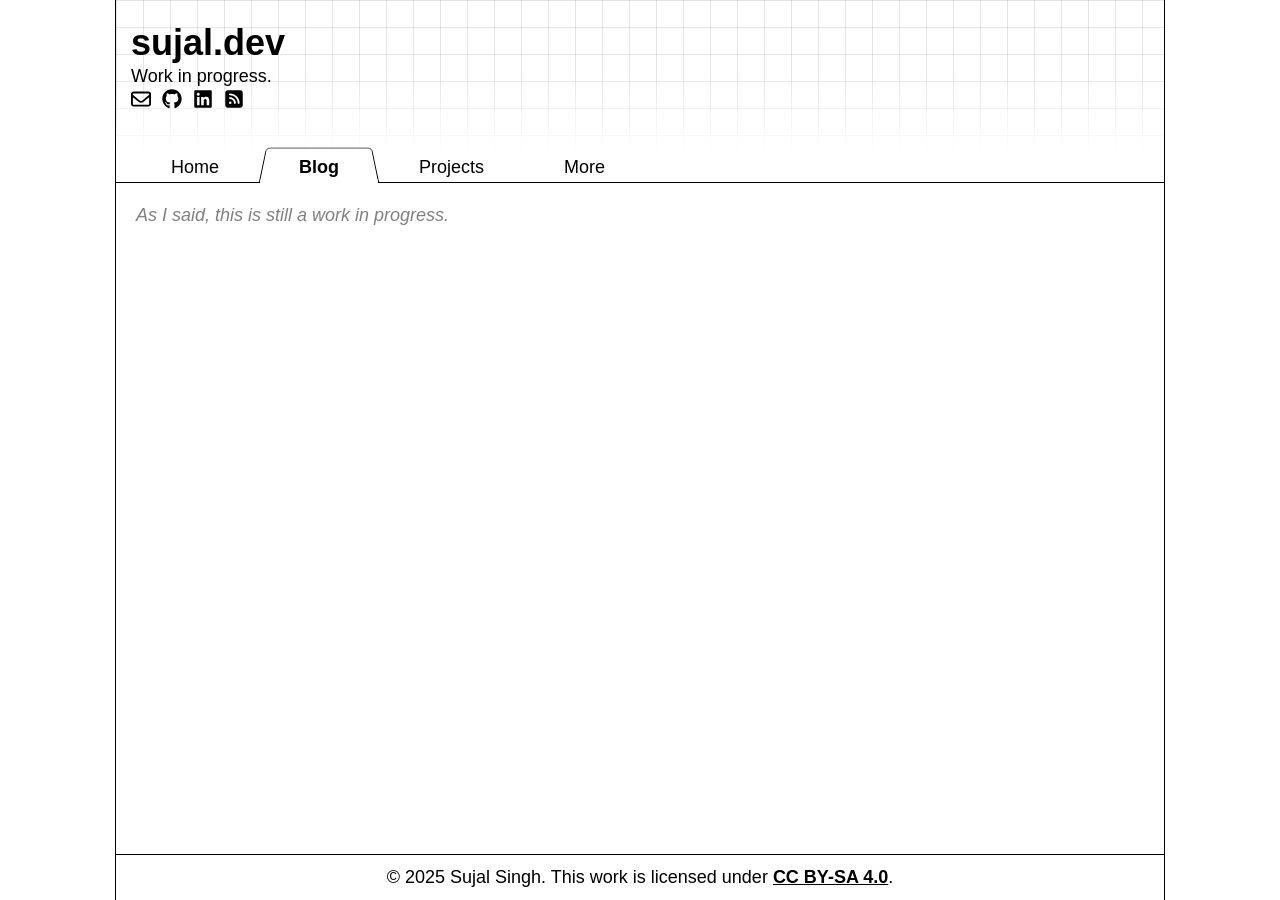
==== docs/blog/index.html @ 80624cf8 "test preload warnings fix" ====
<!doctype html>
<html lang="en">
<head>
    <meta charset="UTF-8">
    <meta name="viewport" content="width=device-width, initial-scale=1">
    <title>| sujal.dev</title>


    <style>
@font-face {
    font-family: "Libertinus Math";
    src: url("/static/fonts/WOFF2/LibertinusMath-Regular-094295a2.woff2") format("woff2") url("/static/fonts/WOFF/LibertinusMath-Regular-e5c947fe.woff") format("woff") ;
}

@font-face {
    font-family: "Libertinus Mono";
    src: url("/static/fonts/WOFF2/LibertinusMono-Regular-basic-972b088c.woff2") format("woff2") url("/static/fonts/WOFF/LibertinusMono-Regular-basic-6f5d230e.woff") format("woff") ;
    unicode-range: U+0000-00FF;
}

@font-face {
    font-family: "Libertinus Mono";
    src: url("/static/fonts/WOFF2/LibertinusMono-Regular-extras-6eebf06f.woff2") format("woff2") url("/static/fonts/WOFF/LibertinusMono-Regular-extras-5fb4d1dd.woff") format("woff") ;
    unicode-range: U+2070, U+2010-201F, U+2076-2080, U+2075, U+2082-208E, U+2090-2091, U+2093-2094, U+0100-017F, U+2190-219B, U+2020-2027, U+2200-220D, U+220F-2214, U+2217-221F, U+2074, U+0237, U+22C5, U+0300-036F, U+2081, U+1D106-1D107, U+2071, U+2500, U+2503, U+250C, U+2510, U+2514, U+2518, U+251C, U+2524, U+252C, U+2534, U+253C, U+2550-256C, U+2580, U+2584, U+2588, U+258C, U+2590-2593, U+2605, U+2639-263B, U+2660, U+2663, U+2665-2666, U+2669-266F, U+A789, U+FB29, U+2153-215F, U+FFFD;
}

@font-face {
    font-family: "Libertinus Sans";
    src: url("/static/fonts/WOFF2/LibertinusSans-Bold-basic-a6bb3218.woff2") format("woff2") url("/static/fonts/WOFF/LibertinusSans-Bold-basic-ce98fa9d.woff") format("woff") ;
    font-weight: bold;
    unicode-range: U+0000-00FF;
}

@font-face {
    font-family: "Libertinus Sans";
    src: url("/static/fonts/WOFF2/LibertinusSans-Bold-extras-67cdca6e.woff2") format("woff2") url("/static/fonts/WOFF/LibertinusSans-Bold-extras-138753fc.woff") format("woff") ;
    font-weight: bold;
    unicode-range: U+2000-201F, U+2076-208E, U+2090-2097, U+0100-0180, U+2178-217C, U+0186-0187, U+217F, U+0189, U+2181-2184, U+018F, U+2190-219B, U+01A0-01A1, U+2020, U+21A6, U+2021, U+21A8, U+01A9, U+01AB, U+2022, U+01AE-01B0, U+2023, U+21AE, U+2024, U+01B7-01B9, U+2025, U+21BC-21BD, U+01C0-021B, U+2037, U+2214, U+021E-021F, U+2039, U+2218-221A, U+203A, U+221C, U+0226-0233, U+203C-203D, U+2236, U+0237, U+203E, U+223C, U+0241, U+2241, U+0243, U+2245, U+2248, U+0249, U+2249, U+2042, U+0250-02E4, U+02EC-02EE, U+22EE-22EF, U+0300-034E, U+2074, U+0350-036F, U+0374-0375, U+037A-037E, U+237D, U+2380, U+0384-038A, U+038C, U+038E-03A1, U+03A3-03CE, U+03D0-03D5, U+23D3, U+03D8-03D9, U+03F0, U+2098, U+0400-045F, U+20AB, U+2460, U+20AC, U+2461-246E, U+20AF, U+246F-2477, U+20B1, U+2478-2487, U+0490-0491, U+24B6-24C0, U+20BF, U+24C1-24CE, U+04D0-04E7, U+24DF-24E2, U+04EC-04F5, U+24ED-24EE, U+04F8-04F9, U+24F1-24FF, U+25A0-25A1, U+05B0-05C3, U+25BC-25BD, U+05C6, U+25C0-25C1, U+25C6-25C7, U+25C9-25CB, U+25CE-25CF, U+05D0-05EA, U+25E6, U+05F0-05F4, U+2605, U+2100-2103, U+2619, U+261B, U+261E, U+2105-2106, U+2627, U+262F, U+2109, U+2639-2644, U+210C, U+2645-2648, U+210D, U+2649-264C, U+210E, U+264D-2650, U+210F, U+2651-2653, U+2111, U+2660, U+2663, U+2665-2666, U+2113, U+2669-266C, U+2115-2116, U+2119-211A, U+211C, U+2695, U+2698, U+211D, U+26A2-26A5, U+2120, U+26AD, U+2122, U+2124, U+2126-2127, U+212E, U+2135-2137, U+A720-A721, U+2138-2139, U+2767, U+2776-277F, U+A789, U+214F, U+2153-2157, U+27C2, U+2158-215F, U+27E6-27E9, U+2160-2161, U+FFFD, U+2162-2177, U+217D-217E, U+2180, U+2026-2027, U+202F-2030, U+21C0-21C1, U+2031-2032, U+21CB-21CC, U+2033, U+21CD-21D1, U+2034, U+21D2-21D6, U+2035, U+21D7-21D9, U+2036, U+203B, U+2200-220D, U+220F-2213, U+2215-2217, U+221B, U+221D-221F, U+2044, U+2223-222B, U+2047-204A, U+2C60-2C6A, U+204B, U+2C6B-2C6C, U+2C74-2C77, U+204F, U+2259, U+2260-2262, U+2264-2265, U+226A-226B, U+226E-2271, U+2282-2285, U+2295-2298, U+2E17-2E18, U+22A2-22A6, U+22C5, U+2070, U+2300, U+2302, U+2071, U+2303, U+2310, U+2075, U+2320-2321, U+2326-2327, U+2329-232B, U+1D106-1D107, U+2099-209B, U+25B2, U+209C, U+25B3, U+20A2-20A4, U+20A7-20A8, U+2423, U+25D0-25D7, U+24CF-24DE, U+24E3-24EC, U+24EF-24F0, U+FB29, U+1D00-1DBF, U+25B6-25B7, U+1E00-1F15, U+1F18-1F1D, U+1F20-1F45, U+1F48-1F4D, U+1F50-1F57, U+1F59, U+1F5B, U+1F5D, U+1F5F-1F7D, U+1F80-1FB4, U+1FB6-1FC4, U+1FC6-1FD3, U+1FD6-1FDB, U+1FDD-1FEF, U+1FF2-1FF4, U+1FF6-1FFE;
}

@font-face {
    font-family: "Libertinus Sans";
    src: url("/static/fonts/WOFF2/LibertinusSans-Italic-basic-bf7f63e8.woff2") format("woff2") url("/static/fonts/WOFF/LibertinusSans-Italic-basic-66e75a84.woff") format("woff") ;
    font-style: italic;
    unicode-range: U+0000-00FF;
}

@font-face {
    font-family: "Libertinus Sans";
    src: url("/static/fonts/WOFF2/LibertinusSans-Italic-extras-02da3133.woff2") format("woff2") url("/static/fonts/WOFF/LibertinusSans-Italic-extras-808f55f8.woff") format("woff") ;
    font-style: italic;
    unicode-range: U+2000-200B, U+200D, U+2010-201F, U+2076-208E, U+2090-2094, U+2098-2099, U+0100-023F, U+203E, U+0241, U+223C, U+0243, U+2241, U+2245, U+2248, U+0249, U+2249, U+2042, U+0250-02E4, U+02EC-02EE, U+22EE-22EF, U+0300-0331, U+2329-232A, U+2070, U+0338, U+2071, U+0342-0343, U+2074-2075, U+0351, U+0357-0364, U+0374-0375, U+037A-037E, U+237D, U+2380, U+0384-038A, U+038C, U+038E-03A1, U+03A3-03CE, U+03D0-03E1, U+03F0-03F6, U+03F8-03F9, U+03FB, U+03FD-0477, U+20AF, U+2470-2471, U+20B1, U+047C-047F, U+2477-2479, U+0483, U+247B-2482, U+048C-04C4, U+20BF, U+24BD, U+04C7-04CC, U+24C4-24C6, U+04D0-04F9, U+24F1-24FF, U+25A0-25A1, U+05B0-05C3, U+25BC-25BD, U+05C6, U+25C0-25C1, U+25C6-25C7, U+25C9-25CB, U+25CE-25CF, U+05D0-05EA, U+25E6, U+05F0-05F4, U+2605, U+2100-2103, U+2619, U+261B, U+261E, U+2105-2106, U+2627, U+262F, U+2109, U+2639-2644, U+210C, U+2645-2648, U+210D, U+2649-264C, U+210E, U+264D-2650, U+210F, U+2651-2653, U+2111, U+2660, U+2663, U+2665-2666, U+2113, U+2669-266C, U+2115-2116, U+2119-211A, U+211C, U+2695, U+2698, U+211D, U+26A2-26A5, U+2120, U+26AD, U+2122, U+2124, U+2126-2127, U+212E, U+2135-2137, U+A720-A721, U+2138-2139, U+2767, U+2776-277F, U+A789, U+214F, U+2153-2157, U+27C2, U+2158-215F, U+27E6-27E9, U+2160-2161, U+FFFD, U+2162-216E, U+2020, U+216F-2173, U+2021, U+2174-2178, U+2022, U+2179-217D, U+2023, U+217E-2181, U+2024, U+2182-2184, U+2025-2026, U+2190, U+2027, U+2191-219B, U+21A6, U+21A8, U+21AE, U+202F, U+21BC-21BD, U+2030, U+21C0-21C1, U+2031-2032, U+21CB-21CC, U+2033, U+21CD-21D1, U+2034, U+21D2-21D6, U+2035, U+21D7-21D9, U+2036-2037, U+2039-203D, U+2200-220D, U+220F-221F, U+2044, U+2223-222B, U+2047-2048, U+2236, U+2049-204A, U+2C60-2C6A, U+204B, U+2C6B-2C6C, U+2C74-2C77, U+204F, U+2259, U+2260-2262, U+2264-2265, U+226A-226B, U+226E-2271, U+2282-2285, U+2295, U+2E02, U+2296, U+2E03-2E05, U+2297, U+2E08-2E0A, U+2298, U+2E17-2E18, U+22A2-22A6, U+22C5, U+2300, U+2302-2303, U+2310, U+2320-2321, U+2326-2327, U+232B, U+1D106-1D107, U+23D3, U+20A2-20A4, U+20A7-20A8, U+2423, U+20AB-20AC, U+2460-246D, U+25D0, U+246E-246F, U+2472, U+25D1, U+2473-2476, U+25D2, U+247A, U+25D3-25D4, U+2483-2485, U+25D5, U+2486-2487, U+25D6-25D7, U+24B6-24BC, U+24BE-24C3, U+24C7-24F0, U+FB29, U+1D43-1D44, U+1D47-1D4A, U+1D4D, U+1D4F-1D50, U+1D52-1D53, U+1D56-1D58, U+1D5A-1D5B, U+1D9C, U+1DA0, U+25B2-25B3, U+1DBB, U+25B6-25B7, U+1E00-1F15, U+1F18-1F1D, U+1F20-1F45, U+1F48-1F4D, U+1F50-1F57, U+1F59, U+1F5B, U+1F5D, U+1F5F-1F7D, U+1F80-1FB4, U+1FB6-1FC4, U+1FC6-1FD3, U+1FD6-1FDB, U+1FDD-1FEF, U+1FF2-1FF4, U+1FF6-1FFE;
}

@font-face {
    font-family: "Libertinus Sans";
    src: url("/static/fonts/WOFF2/LibertinusSans-Regular-basic-af2c86d8.woff2") format("woff2") url("/static/fonts/WOFF/LibertinusSans-Regular-basic-b9ccd7fa.woff") format("woff") ;
    unicode-range: U+0000-00FF;
}

@font-face {
    font-family: "Libertinus Sans";
    src: url("/static/fonts/WOFF2/LibertinusSans-Regular-extras-160199da.woff2") format("woff2") url("/static/fonts/WOFF/LibertinusSans-Regular-extras-ee928544.woff") format("woff") ;
    unicode-range: U+2000-201F, U+2076-208E, U+2090-2097, U+0100-023F, U+203E, U+0241, U+223C, U+0243, U+2241, U+2245, U+2248, U+0249, U+2249, U+2042, U+0250-02E4, U+02EC-02EE, U+22EE-22EF, U+0300-034E, U+2074, U+0350-036F, U+0374-0375, U+037A-037E, U+237D, U+2380, U+0384-038A, U+038C, U+038E-03A1, U+03A3-03CE, U+03D0-03E1, U+03F0-03F6, U+03F8-03F9, U+03FB, U+03FD-045F, U+20AB, U+2460, U+20AC, U+2461-246E, U+20AF, U+246F-2477, U+20B1, U+2478-2487, U+0490-0491, U+04AE-04AF, U+24B6-24C0, U+20BF, U+24C1-24CE, U+04D0-04F9, U+24F1-24FF, U+25A0-25A1, U+05B0-05C3, U+25BC-25BD, U+05C6, U+25C0-25C1, U+25C6-25C7, U+25C9-25CB, U+25CE-25CF, U+05D0-05EA, U+25E6, U+05F0-05F4, U+2605, U+2100-2103, U+2619, U+261B, U+261E, U+2105-2106, U+2627, U+262F, U+2109, U+2639-2644, U+210C, U+2645-2648, U+210D, U+2649-264C, U+210E, U+264D-2650, U+210F, U+2651-2653, U+2111, U+2660, U+2663, U+2665-2666, U+2113, U+2669-266C, U+2115-2116, U+2119-211A, U+211C, U+2695, U+2698, U+211D, U+26A2-26A5, U+2120, U+26AD, U+2122, U+2124, U+2126-2127, U+212E, U+2135-2137, U+A720-A721, U+2138-2139, U+2767, U+2776-277F, U+A789, U+214F, U+2153-2157, U+27C2, U+2158-215F, U+27E6-27E9, U+2160-2161, U+FFFD, U+2162-216E, U+2020, U+216F-2173, U+2021, U+2174-2178, U+2022, U+2179-217D, U+2023, U+217E-217F, U+2024-2026, U+2190, U+2027, U+2191-219B, U+21A6, U+21A8, U+21AE, U+202F, U+21BC-21BD, U+2030, U+21C0-21C1, U+2031-2032, U+21CB-21CC, U+2033, U+21CD-21D1, U+2034, U+21D2-21D6, U+2035, U+21D7-21D9, U+2036-2037, U+2039-203D, U+2200-220D, U+220F-221F, U+2044, U+2223-222B, U+2047-2048, U+2236, U+2049-204A, U+2C60-2C6A, U+204B, U+2C6B-2C6C, U+2C74-2C77, U+204F, U+2259, U+2260-2262, U+2264-2265, U+226A-226B, U+226E-2271, U+2282-2285, U+2295, U+2E02, U+2296, U+2E03-2E05, U+2297, U+2E08-2E0A, U+2298, U+2E17-2E18, U+22A2-22A6, U+22C5, U+2070, U+2300, U+2302, U+2071, U+2303, U+2310, U+2075, U+2320-2321, U+2326-2327, U+2329-232B, U+1D106-1D107, U+2098-209A, U+23D3, U+209B-209C, U+20A2-20A4, U+20A7-20A8, U+2423, U+25D0-25D7, U+24CF-24F0, U+FB29, U+1D15, U+1D43-1D44, U+1D47-1D4A, U+1D4D-1D50, U+1D52-1D53, U+1D56-1D58, U+1D5A-1D5B, U+1D9C, U+1DA0, U+25B2-25B3, U+1DBB, U+25B6-25B7, U+1E00-1F15, U+1F18-1F1D, U+1F20-1F45, U+1F48-1F4D, U+1F50-1F57, U+1F59, U+1F5B, U+1F5D, U+1F5F-1F7D, U+1F80-1FB4, U+1FB6-1FC4, U+1FC6-1FD3, U+1FD6-1FDB, U+1FDD-1FEF, U+1FF2-1FF4, U+1FF6-1FFE;
}

* {
    margin: 0;
    box-sizing: border-box;
}

body {
    max-width: 1050px;
    margin: 0 auto;
    font-family: "Libertinus Sans", "Helvetica", sans-serif;
    font-size: 18px;
    line-height: 1.4;
}

h1, h2, h3 {
    line-height: 1.3;
}

a {
    color: black;
    font-weight: bold;
}

a:visited {
    color: black;
}

code, pre, tt, kbd, samp {
    font-family: "Libertinus Mono", monospace;
}

#skip {
    position: absolute;
    top: -100px;
    left: 50%;
    transform: translateX(-50%);
    padding: 8px;
    border: 1px solid black;
    outline: none;
    background: white;
    z-index: 10;
}

#skip:focus {
    top: 0;
}

#root {
    min-height: 100vh;

    border: 1px solid black;
    border-top: 0;
    border-bottom: 0;

    display: flex;
    flex-direction: column;
}

header {
    position: relative; /* this is required for the stick man figure positioning */

    border-bottom: 1px solid black;
    background-size: 100% 100%, 27px 100%, 100% 27px;
    background-image: linear-gradient(to top, white 15%, transparent 60%),
    linear-gradient(to right, rgba(0, 0, 0, 0.1) 1px, transparent 1px),
    linear-gradient(to bottom, rgba(0, 0, 0, 0.1) 1px, transparent 1px);

    display: flex;
    flex-direction: column;

    line-height: 1.6;
}

header::after {
    content: '';
    position: absolute;
    right: 25px;
    bottom: 45px;
    width: 75px;
    height: 125px;
    /*noinspection CssUnknownTarget*/
    background-image: url("/static/stickman-e8f2859b.svg");
    background-size: cover;
    opacity: 0.7;
}

header a, header a:visited {
    text-decoration: none;
}

#title {
    padding: 25px 15px;
}

#title b {
    font-size: 2em;
    line-height: 1;
}

#title p {
    line-height: 1.4;
}

#links-container a {
    margin-right: 6px;
}

#links-container svg {
    min-width: 20px;
}

nav {
    display: flex;
    padding-left: 15px;
}

nav > span {
    position: relative;
    padding: 10px 5% 0;
}

@supports (padding: min(1px, 2px)) {
    nav > span {
        padding: 10px min(5%, 40px) 0;
    }
}

nav > span > a {
    font-weight: normal;
}

#selected-tab > a {
    font-weight: bold;
}

#selected-tab::before {
    content: '';
    position: absolute;
    top: 0;
    right: 0;
    bottom: 0;
    left: 0;
    border: 1px solid black;
    border-bottom: none;
    border-radius: 5px 5px 0 0;
    transform: perspective(5px) rotateX(1deg);
    transform-origin: bottom;
}

#selected-tab::after {
    content: '';
    position: absolute;
    top: 90%;
    right: 0;
    bottom: -15%;
    left: 0;
    transform: perspective(5px) rotateX(1deg);
    transform-origin: bottom;
    background: white;
}

#selected-tab > a {
    font-weight: bold;
}

main {
    flex: 1;
    display: flex;
    flex-wrap: wrap;
}

main > * {
    padding: 20px 20px 0;
}

main > article {
    width: 750px;
}

footer {
    border-top: 1px solid black;
    padding: 10px;
    text-align: center;
}

/* ------------------------------------------------------------------------------------------------------------------ */

#content h1 {
    font-size: 2em;
}

#content p {
    margin-bottom: 1em;
}

#content code {
    background: #e6e6e6;
    padding: 2px 5px;
    border-radius: 4px;
    font-size: 0.85em;
}

/* ------------------------------------------------------------------------------------------------------------------ */

.placeholder-text {
    color: gray;
    font-style: italic;
}</style>
</head>
<body>
<div id="root">
    <a id="skip" href="#content">Skip to main content</a>
    <header>
        <div id="title">
            <a href="https://sujal.dev/"><b>sujal.dev</b></a>
            <p>Work in progress.</p>
            <div id="links-container">
                <a href="mailto:contact@sujal.dev" aria-label="Email Address" title="Email Address">
                    <svg xmlns="http://www.w3.org/2000/svg" height="20" width="20"
     viewBox="0 0 512 512"><!--!Font Awesome Free 6.7.2 by @fontawesome - https://fontawesome.com License - https://fontawesome.com/license/free Copyright 2025 Fonticons, Inc.-->
    <path fill="#000000"
          d="M64 112c-8.8 0-16 7.2-16 16l0 22.1L220.5 291.7c20.7 17 50.4 17 71.1 0L464 150.1l0-22.1c0-8.8-7.2-16-16-16L64 112zM48 212.2L48 384c0 8.8 7.2 16 16 16l384 0c8.8 0 16-7.2 16-16l0-171.8L322 328.8c-38.4 31.5-93.7 31.5-132 0L48 212.2zM0 128C0 92.7 28.7 64 64 64l384 0c35.3 0 64 28.7 64 64l0 256c0 35.3-28.7 64-64 64L64 448c-35.3 0-64-28.7-64-64L0 128z"/>
</svg>
                </a>
                <a href="https://github.com/sujaldev" aria-label="GitHub Profile" title="Github Profile">
                    <svg xmlns="http://www.w3.org/2000/svg" height="20" width="19.375"
     viewBox="0 0 496 512"><!--!Font Awesome Free 6.7.2 by @fontawesome - https://fontawesome.com License - https://fontawesome.com/license/free Copyright 2025 Fonticons, Inc.-->
    <path fill="#000000"
          d="M165.9 397.4c0 2-2.3 3.6-5.2 3.6-3.3 .3-5.6-1.3-5.6-3.6 0-2 2.3-3.6 5.2-3.6 3-.3 5.6 1.3 5.6 3.6zm-31.1-4.5c-.7 2 1.3 4.3 4.3 4.9 2.6 1 5.6 0 6.2-2s-1.3-4.3-4.3-5.2c-2.6-.7-5.5 .3-6.2 2.3zm44.2-1.7c-2.9 .7-4.9 2.6-4.6 4.9 .3 2 2.9 3.3 5.9 2.6 2.9-.7 4.9-2.6 4.6-4.6-.3-1.9-3-3.2-5.9-2.9zM244.8 8C106.1 8 0 113.3 0 252c0 110.9 69.8 205.8 169.5 239.2 12.8 2.3 17.3-5.6 17.3-12.1 0-6.2-.3-40.4-.3-61.4 0 0-70 15-84.7-29.8 0 0-11.4-29.1-27.8-36.6 0 0-22.9-15.7 1.6-15.4 0 0 24.9 2 38.6 25.8 21.9 38.6 58.6 27.5 72.9 20.9 2.3-16 8.8-27.1 16-33.7-55.9-6.2-112.3-14.3-112.3-110.5 0-27.5 7.6-41.3 23.6-58.9-2.6-6.5-11.1-33.3 2.6-67.9 20.9-6.5 69 27 69 27 20-5.6 41.5-8.5 62.8-8.5s42.8 2.9 62.8 8.5c0 0 48.1-33.6 69-27 13.7 34.7 5.2 61.4 2.6 67.9 16 17.7 25.8 31.5 25.8 58.9 0 96.5-58.9 104.2-114.8 110.5 9.2 7.9 17 22.9 17 46.4 0 33.7-.3 75.4-.3 83.6 0 6.5 4.6 14.4 17.3 12.1C428.2 457.8 496 362.9 496 252 496 113.3 383.5 8 244.8 8zM97.2 352.9c-1.3 1-1 3.3 .7 5.2 1.6 1.6 3.9 2.3 5.2 1 1.3-1 1-3.3-.7-5.2-1.6-1.6-3.9-2.3-5.2-1zm-10.8-8.1c-.7 1.3 .3 2.9 2.3 3.9 1.6 1 3.6 .7 4.3-.7 .7-1.3-.3-2.9-2.3-3.9-2-.6-3.6-.3-4.3 .7zm32.4 35.6c-1.6 1.3-1 4.3 1.3 6.2 2.3 2.3 5.2 2.6 6.5 1 1.3-1.3 .7-4.3-1.3-6.2-2.2-2.3-5.2-2.6-6.5-1zm-11.4-14.7c-1.6 1-1.6 3.6 0 5.9 1.6 2.3 4.3 3.3 5.6 2.3 1.6-1.3 1.6-3.9 0-6.2-1.4-2.3-4-3.3-5.6-2z"/>
</svg>
                </a>
                <a href="https://linkedin.com/in/sujal-singh" aria-label="LinkedIn Profile"
                   title="LinkedIn Profile">
                    <svg xmlns="http://www.w3.org/2000/svg" width="20" height="20"
     viewBox="0 0 448 512"><!--!Font Awesome Free 6.7.2 by @fontawesome - https://fontawesome.com License - https://fontawesome.com/license/free Copyright 2025 Fonticons, Inc.-->
    <path fill="#000000"
          d="M416 32H31.9C14.3 32 0 46.5 0 64.3v383.4C0 465.5 14.3 480 31.9 480H416c17.6 0 32-14.5 32-32.3V64.3c0-17.8-14.4-32.3-32-32.3zM135.4 416H69V202.2h66.5V416zm-33.2-243c-21.3 0-38.5-17.3-38.5-38.5S80.9 96 102.2 96c21.2 0 38.5 17.3 38.5 38.5 0 21.3-17.2 38.5-38.5 38.5zm282.1 243h-66.4V312c0-24.8-.5-56.7-34.5-56.7-34.6 0-39.9 27-39.9 54.9V416h-66.4V202.2h63.7v29.2h.9c8.9-16.8 30.6-34.5 62.9-34.5 67.2 0 79.7 44.3 79.7 101.9V416z"/>
</svg>
                </a>
                <a href="https://sujal.dev/rss.xml" aria-label="RSS Feed" title="RSS Feed">
                    <svg xmlns="http://www.w3.org/2000/svg" height="20" width="17.5"
     viewBox="0 0 448 512"><!--!Font Awesome Free 6.7.2 by @fontawesome - https://fontawesome.com License - https://fontawesome.com/license/free Copyright 2025 Fonticons, Inc.-->
    <path fill="#000000"
          d="M64 32C28.7 32 0 60.7 0 96L0 416c0 35.3 28.7 64 64 64l320 0c35.3 0 64-28.7 64-64l0-320c0-35.3-28.7-64-64-64L64 32zM96 136c0-13.3 10.7-24 24-24c137 0 248 111 248 248c0 13.3-10.7 24-24 24s-24-10.7-24-24c0-110.5-89.5-200-200-200c-13.3 0-24-10.7-24-24zm0 96c0-13.3 10.7-24 24-24c83.9 0 152 68.1 152 152c0 13.3-10.7 24-24 24s-24-10.7-24-24c0-57.4-46.6-104-104-104c-13.3 0-24-10.7-24-24zm0 120a32 32 0 1 1 64 0 32 32 0 1 1 -64 0z"/>
</svg>
                </a>
            </div>
        </div>
        <nav>
            <span>
                <a href="/">Home</a>
            </span>
            <span id="selected-tab">
                <a href="/blog">Blog</a>
            </span>
            <span>
                <a href="/projects">Projects</a>
            </span>
            <span>
                <a href="/more">More</a>
            </span>
        </nav>
    </header>
            <main><article><p class="placeholder-text">As I said, this is still a work in progress.</p></article><aside></aside></main>
        <footer>
        <p>
            © 2025 Sujal Singh. This work is licensed under
            <a href="https://creativecommons.org/licenses/by-sa/4.0/" target="_blank" rel="license noopener noreferrer">CC BY-SA 4.0</a>.
        </p>
    </footer>
</div>
</body>
</html>
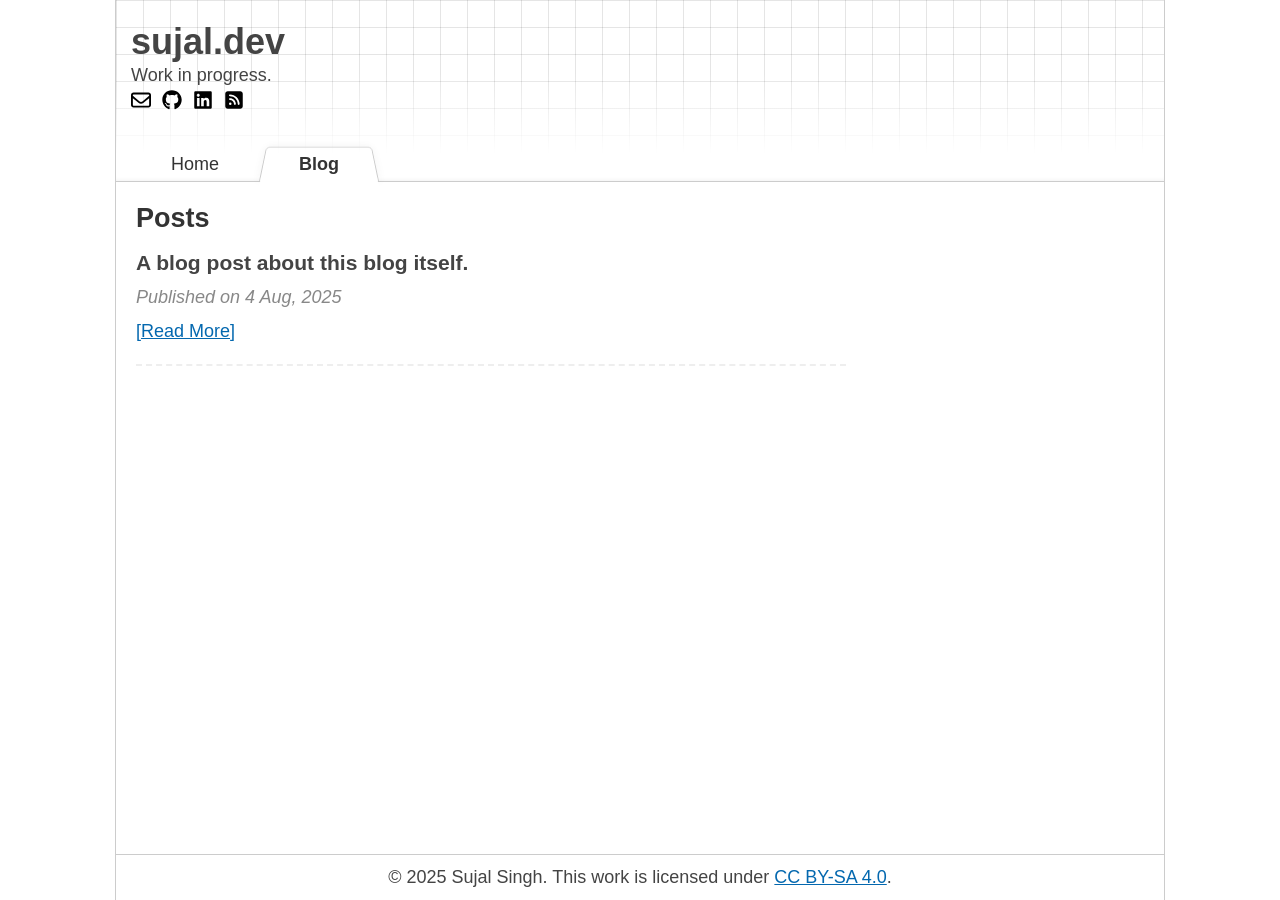
==== commit 264009e7: "v1" ====
--- a/docs/blog/index.html
+++ b/docs/blog/index.html
@@ -1,338 +1,6 @@
-<!doctype html>
-<html lang="en">
-<head>
-    <meta charset="UTF-8">
-    <meta name="viewport" content="width=device-width, initial-scale=1">
-    <title>| sujal.dev</title>
-
-
-    <style>
-@font-face {
-    font-family: "Libertinus Math";
-    src: url("/static/fonts/WOFF2/LibertinusMath-Regular-094295a2.woff2") format("woff2") url("/static/fonts/WOFF/LibertinusMath-Regular-e5c947fe.woff") format("woff") ;
-}
-
-@font-face {
-    font-family: "Libertinus Mono";
-    src: url("/static/fonts/WOFF2/LibertinusMono-Regular-basic-972b088c.woff2") format("woff2") url("/static/fonts/WOFF/LibertinusMono-Regular-basic-6f5d230e.woff") format("woff") ;
-    unicode-range: U+0000-00FF;
-}
-
-@font-face {
-    font-family: "Libertinus Mono";
-    src: url("/static/fonts/WOFF2/LibertinusMono-Regular-extras-6eebf06f.woff2") format("woff2") url("/static/fonts/WOFF/LibertinusMono-Regular-extras-5fb4d1dd.woff") format("woff") ;
-    unicode-range: U+2070, U+2010-201F, U+2076-2080, U+2075, U+2082-208E, U+2090-2091, U+2093-2094, U+0100-017F, U+2190-219B, U+2020-2027, U+2200-220D, U+220F-2214, U+2217-221F, U+2074, U+0237, U+22C5, U+0300-036F, U+2081, U+1D106-1D107, U+2071, U+2500, U+2503, U+250C, U+2510, U+2514, U+2518, U+251C, U+2524, U+252C, U+2534, U+253C, U+2550-256C, U+2580, U+2584, U+2588, U+258C, U+2590-2593, U+2605, U+2639-263B, U+2660, U+2663, U+2665-2666, U+2669-266F, U+A789, U+FB29, U+2153-215F, U+FFFD;
-}
-
-@font-face {
-    font-family: "Libertinus Sans";
-    src: url("/static/fonts/WOFF2/LibertinusSans-Bold-basic-a6bb3218.woff2") format("woff2") url("/static/fonts/WOFF/LibertinusSans-Bold-basic-ce98fa9d.woff") format("woff") ;
-    font-weight: bold;
-    unicode-range: U+0000-00FF;
-}
-
-@font-face {
-    font-family: "Libertinus Sans";
-    src: url("/static/fonts/WOFF2/LibertinusSans-Bold-extras-67cdca6e.woff2") format("woff2") url("/static/fonts/WOFF/LibertinusSans-Bold-extras-138753fc.woff") format("woff") ;
-    font-weight: bold;
-    unicode-range: U+2000-201F, U+2076-208E, U+2090-2097, U+0100-0180, U+2178-217C, U+0186-0187, U+217F, U+0189, U+2181-2184, U+018F, U+2190-219B, U+01A0-01A1, U+2020, U+21A6, U+2021, U+21A8, U+01A9, U+01AB, U+2022, U+01AE-01B0, U+2023, U+21AE, U+2024, U+01B7-01B9, U+2025, U+21BC-21BD, U+01C0-021B, U+2037, U+2214, U+021E-021F, U+2039, U+2218-221A, U+203A, U+221C, U+0226-0233, U+203C-203D, U+2236, U+0237, U+203E, U+223C, U+0241, U+2241, U+0243, U+2245, U+2248, U+0249, U+2249, U+2042, U+0250-02E4, U+02EC-02EE, U+22EE-22EF, U+0300-034E, U+2074, U+0350-036F, U+0374-0375, U+037A-037E, U+237D, U+2380, U+0384-038A, U+038C, U+038E-03A1, U+03A3-03CE, U+03D0-03D5, U+23D3, U+03D8-03D9, U+03F0, U+2098, U+0400-045F, U+20AB, U+2460, U+20AC, U+2461-246E, U+20AF, U+246F-2477, U+20B1, U+2478-2487, U+0490-0491, U+24B6-24C0, U+20BF, U+24C1-24CE, U+04D0-04E7, U+24DF-24E2, U+04EC-04F5, U+24ED-24EE, U+04F8-04F9, U+24F1-24FF, U+25A0-25A1, U+05B0-05C3, U+25BC-25BD, U+05C6, U+25C0-25C1, U+25C6-25C7, U+25C9-25CB, U+25CE-25CF, U+05D0-05EA, U+25E6, U+05F0-05F4, U+2605, U+2100-2103, U+2619, U+261B, U+261E, U+2105-2106, U+2627, U+262F, U+2109, U+2639-2644, U+210C, U+2645-2648, U+210D, U+2649-264C, U+210E, U+264D-2650, U+210F, U+2651-2653, U+2111, U+2660, U+2663, U+2665-2666, U+2113, U+2669-266C, U+2115-2116, U+2119-211A, U+211C, U+2695, U+2698, U+211D, U+26A2-26A5, U+2120, U+26AD, U+2122, U+2124, U+2126-2127, U+212E, U+2135-2137, U+A720-A721, U+2138-2139, U+2767, U+2776-277F, U+A789, U+214F, U+2153-2157, U+27C2, U+2158-215F, U+27E6-27E9, U+2160-2161, U+FFFD, U+2162-2177, U+217D-217E, U+2180, U+2026-2027, U+202F-2030, U+21C0-21C1, U+2031-2032, U+21CB-21CC, U+2033, U+21CD-21D1, U+2034, U+21D2-21D6, U+2035, U+21D7-21D9, U+2036, U+203B, U+2200-220D, U+220F-2213, U+2215-2217, U+221B, U+221D-221F, U+2044, U+2223-222B, U+2047-204A, U+2C60-2C6A, U+204B, U+2C6B-2C6C, U+2C74-2C77, U+204F, U+2259, U+2260-2262, U+2264-2265, U+226A-226B, U+226E-2271, U+2282-2285, U+2295-2298, U+2E17-2E18, U+22A2-22A6, U+22C5, U+2070, U+2300, U+2302, U+2071, U+2303, U+2310, U+2075, U+2320-2321, U+2326-2327, U+2329-232B, U+1D106-1D107, U+2099-209B, U+25B2, U+209C, U+25B3, U+20A2-20A4, U+20A7-20A8, U+2423, U+25D0-25D7, U+24CF-24DE, U+24E3-24EC, U+24EF-24F0, U+FB29, U+1D00-1DBF, U+25B6-25B7, U+1E00-1F15, U+1F18-1F1D, U+1F20-1F45, U+1F48-1F4D, U+1F50-1F57, U+1F59, U+1F5B, U+1F5D, U+1F5F-1F7D, U+1F80-1FB4, U+1FB6-1FC4, U+1FC6-1FD3, U+1FD6-1FDB, U+1FDD-1FEF, U+1FF2-1FF4, U+1FF6-1FFE;
-}
-
-@font-face {
-    font-family: "Libertinus Sans";
-    src: url("/static/fonts/WOFF2/LibertinusSans-Italic-basic-bf7f63e8.woff2") format("woff2") url("/static/fonts/WOFF/LibertinusSans-Italic-basic-66e75a84.woff") format("woff") ;
-    font-style: italic;
-    unicode-range: U+0000-00FF;
-}
-
-@font-face {
-    font-family: "Libertinus Sans";
-    src: url("/static/fonts/WOFF2/LibertinusSans-Italic-extras-02da3133.woff2") format("woff2") url("/static/fonts/WOFF/LibertinusSans-Italic-extras-808f55f8.woff") format("woff") ;
-    font-style: italic;
-    unicode-range: U+2000-200B, U+200D, U+2010-201F, U+2076-208E, U+2090-2094, U+2098-2099, U+0100-023F, U+203E, U+0241, U+223C, U+0243, U+2241, U+2245, U+2248, U+0249, U+2249, U+2042, U+0250-02E4, U+02EC-02EE, U+22EE-22EF, U+0300-0331, U+2329-232A, U+2070, U+0338, U+2071, U+0342-0343, U+2074-2075, U+0351, U+0357-0364, U+0374-0375, U+037A-037E, U+237D, U+2380, U+0384-038A, U+038C, U+038E-03A1, U+03A3-03CE, U+03D0-03E1, U+03F0-03F6, U+03F8-03F9, U+03FB, U+03FD-0477, U+20AF, U+2470-2471, U+20B1, U+047C-047F, U+2477-2479, U+0483, U+247B-2482, U+048C-04C4, U+20BF, U+24BD, U+04C7-04CC, U+24C4-24C6, U+04D0-04F9, U+24F1-24FF, U+25A0-25A1, U+05B0-05C3, U+25BC-25BD, U+05C6, U+25C0-25C1, U+25C6-25C7, U+25C9-25CB, U+25CE-25CF, U+05D0-05EA, U+25E6, U+05F0-05F4, U+2605, U+2100-2103, U+2619, U+261B, U+261E, U+2105-2106, U+2627, U+262F, U+2109, U+2639-2644, U+210C, U+2645-2648, U+210D, U+2649-264C, U+210E, U+264D-2650, U+210F, U+2651-2653, U+2111, U+2660, U+2663, U+2665-2666, U+2113, U+2669-266C, U+2115-2116, U+2119-211A, U+211C, U+2695, U+2698, U+211D, U+26A2-26A5, U+2120, U+26AD, U+2122, U+2124, U+2126-2127, U+212E, U+2135-2137, U+A720-A721, U+2138-2139, U+2767, U+2776-277F, U+A789, U+214F, U+2153-2157, U+27C2, U+2158-215F, U+27E6-27E9, U+2160-2161, U+FFFD, U+2162-216E, U+2020, U+216F-2173, U+2021, U+2174-2178, U+2022, U+2179-217D, U+2023, U+217E-2181, U+2024, U+2182-2184, U+2025-2026, U+2190, U+2027, U+2191-219B, U+21A6, U+21A8, U+21AE, U+202F, U+21BC-21BD, U+2030, U+21C0-21C1, U+2031-2032, U+21CB-21CC, U+2033, U+21CD-21D1, U+2034, U+21D2-21D6, U+2035, U+21D7-21D9, U+2036-2037, U+2039-203D, U+2200-220D, U+220F-221F, U+2044, U+2223-222B, U+2047-2048, U+2236, U+2049-204A, U+2C60-2C6A, U+204B, U+2C6B-2C6C, U+2C74-2C77, U+204F, U+2259, U+2260-2262, U+2264-2265, U+226A-226B, U+226E-2271, U+2282-2285, U+2295, U+2E02, U+2296, U+2E03-2E05, U+2297, U+2E08-2E0A, U+2298, U+2E17-2E18, U+22A2-22A6, U+22C5, U+2300, U+2302-2303, U+2310, U+2320-2321, U+2326-2327, U+232B, U+1D106-1D107, U+23D3, U+20A2-20A4, U+20A7-20A8, U+2423, U+20AB-20AC, U+2460-246D, U+25D0, U+246E-246F, U+2472, U+25D1, U+2473-2476, U+25D2, U+247A, U+25D3-25D4, U+2483-2485, U+25D5, U+2486-2487, U+25D6-25D7, U+24B6-24BC, U+24BE-24C3, U+24C7-24F0, U+FB29, U+1D43-1D44, U+1D47-1D4A, U+1D4D, U+1D4F-1D50, U+1D52-1D53, U+1D56-1D58, U+1D5A-1D5B, U+1D9C, U+1DA0, U+25B2-25B3, U+1DBB, U+25B6-25B7, U+1E00-1F15, U+1F18-1F1D, U+1F20-1F45, U+1F48-1F4D, U+1F50-1F57, U+1F59, U+1F5B, U+1F5D, U+1F5F-1F7D, U+1F80-1FB4, U+1FB6-1FC4, U+1FC6-1FD3, U+1FD6-1FDB, U+1FDD-1FEF, U+1FF2-1FF4, U+1FF6-1FFE;
-}
-
-@font-face {
-    font-family: "Libertinus Sans";
-    src: url("/static/fonts/WOFF2/LibertinusSans-Regular-basic-af2c86d8.woff2") format("woff2") url("/static/fonts/WOFF/LibertinusSans-Regular-basic-b9ccd7fa.woff") format("woff") ;
-    unicode-range: U+0000-00FF;
-}
-
-@font-face {
-    font-family: "Libertinus Sans";
-    src: url("/static/fonts/WOFF2/LibertinusSans-Regular-extras-160199da.woff2") format("woff2") url("/static/fonts/WOFF/LibertinusSans-Regular-extras-ee928544.woff") format("woff") ;
-    unicode-range: U+2000-201F, U+2076-208E, U+2090-2097, U+0100-023F, U+203E, U+0241, U+223C, U+0243, U+2241, U+2245, U+2248, U+0249, U+2249, U+2042, U+0250-02E4, U+02EC-02EE, U+22EE-22EF, U+0300-034E, U+2074, U+0350-036F, U+0374-0375, U+037A-037E, U+237D, U+2380, U+0384-038A, U+038C, U+038E-03A1, U+03A3-03CE, U+03D0-03E1, U+03F0-03F6, U+03F8-03F9, U+03FB, U+03FD-045F, U+20AB, U+2460, U+20AC, U+2461-246E, U+20AF, U+246F-2477, U+20B1, U+2478-2487, U+0490-0491, U+04AE-04AF, U+24B6-24C0, U+20BF, U+24C1-24CE, U+04D0-04F9, U+24F1-24FF, U+25A0-25A1, U+05B0-05C3, U+25BC-25BD, U+05C6, U+25C0-25C1, U+25C6-25C7, U+25C9-25CB, U+25CE-25CF, U+05D0-05EA, U+25E6, U+05F0-05F4, U+2605, U+2100-2103, U+2619, U+261B, U+261E, U+2105-2106, U+2627, U+262F, U+2109, U+2639-2644, U+210C, U+2645-2648, U+210D, U+2649-264C, U+210E, U+264D-2650, U+210F, U+2651-2653, U+2111, U+2660, U+2663, U+2665-2666, U+2113, U+2669-266C, U+2115-2116, U+2119-211A, U+211C, U+2695, U+2698, U+211D, U+26A2-26A5, U+2120, U+26AD, U+2122, U+2124, U+2126-2127, U+212E, U+2135-2137, U+A720-A721, U+2138-2139, U+2767, U+2776-277F, U+A789, U+214F, U+2153-2157, U+27C2, U+2158-215F, U+27E6-27E9, U+2160-2161, U+FFFD, U+2162-216E, U+2020, U+216F-2173, U+2021, U+2174-2178, U+2022, U+2179-217D, U+2023, U+217E-217F, U+2024-2026, U+2190, U+2027, U+2191-219B, U+21A6, U+21A8, U+21AE, U+202F, U+21BC-21BD, U+2030, U+21C0-21C1, U+2031-2032, U+21CB-21CC, U+2033, U+21CD-21D1, U+2034, U+21D2-21D6, U+2035, U+21D7-21D9, U+2036-2037, U+2039-203D, U+2200-220D, U+220F-221F, U+2044, U+2223-222B, U+2047-2048, U+2236, U+2049-204A, U+2C60-2C6A, U+204B, U+2C6B-2C6C, U+2C74-2C77, U+204F, U+2259, U+2260-2262, U+2264-2265, U+226A-226B, U+226E-2271, U+2282-2285, U+2295, U+2E02, U+2296, U+2E03-2E05, U+2297, U+2E08-2E0A, U+2298, U+2E17-2E18, U+22A2-22A6, U+22C5, U+2070, U+2300, U+2302, U+2071, U+2303, U+2310, U+2075, U+2320-2321, U+2326-2327, U+2329-232B, U+1D106-1D107, U+2098-209A, U+23D3, U+209B-209C, U+20A2-20A4, U+20A7-20A8, U+2423, U+25D0-25D7, U+24CF-24F0, U+FB29, U+1D15, U+1D43-1D44, U+1D47-1D4A, U+1D4D-1D50, U+1D52-1D53, U+1D56-1D58, U+1D5A-1D5B, U+1D9C, U+1DA0, U+25B2-25B3, U+1DBB, U+25B6-25B7, U+1E00-1F15, U+1F18-1F1D, U+1F20-1F45, U+1F48-1F4D, U+1F50-1F57, U+1F59, U+1F5B, U+1F5D, U+1F5F-1F7D, U+1F80-1FB4, U+1FB6-1FC4, U+1FC6-1FD3, U+1FD6-1FDB, U+1FDD-1FEF, U+1FF2-1FF4, U+1FF6-1FFE;
-}
-
-* {
-    margin: 0;
-    box-sizing: border-box;
-}
-
-body {
-    max-width: 1050px;
-    margin: 0 auto;
-    font-family: "Libertinus Sans", "Helvetica", sans-serif;
-    font-size: 18px;
-    line-height: 1.4;
-}
-
-h1, h2, h3 {
-    line-height: 1.3;
-}
-
-a {
-    color: black;
-    font-weight: bold;
-}
-
-a:visited {
-    color: black;
-}
-
-code, pre, tt, kbd, samp {
-    font-family: "Libertinus Mono", monospace;
-}
-
-#skip {
-    position: absolute;
-    top: -100px;
-    left: 50%;
-    transform: translateX(-50%);
-    padding: 8px;
-    border: 1px solid black;
-    outline: none;
-    background: white;
-    z-index: 10;
-}
-
-#skip:focus {
-    top: 0;
-}
-
-#root {
-    min-height: 100vh;
-
-    border: 1px solid black;
-    border-top: 0;
-    border-bottom: 0;
-
-    display: flex;
-    flex-direction: column;
-}
-
-header {
-    position: relative; /* this is required for the stick man figure positioning */
-
-    border-bottom: 1px solid black;
-    background-size: 100% 100%, 27px 100%, 100% 27px;
-    background-image: linear-gradient(to top, white 15%, transparent 60%),
-    linear-gradient(to right, rgba(0, 0, 0, 0.1) 1px, transparent 1px),
-    linear-gradient(to bottom, rgba(0, 0, 0, 0.1) 1px, transparent 1px);
-
-    display: flex;
-    flex-direction: column;
-
-    line-height: 1.6;
-}
-
-header::after {
-    content: '';
-    position: absolute;
-    right: 25px;
-    bottom: 45px;
-    width: 75px;
-    height: 125px;
-    /*noinspection CssUnknownTarget*/
-    background-image: url("/static/stickman-e8f2859b.svg");
-    background-size: cover;
-    opacity: 0.7;
-}
-
-header a, header a:visited {
-    text-decoration: none;
-}
-
-#title {
-    padding: 25px 15px;
-}
-
-#title b {
-    font-size: 2em;
-    line-height: 1;
-}
-
-#title p {
-    line-height: 1.4;
-}
-
-#links-container a {
-    margin-right: 6px;
-}
-
-#links-container svg {
-    min-width: 20px;
-}
-
-nav {
-    display: flex;
-    padding-left: 15px;
-}
-
-nav > span {
-    position: relative;
-    padding: 10px 5% 0;
-}
-
-@supports (padding: min(1px, 2px)) {
-    nav > span {
-        padding: 10px min(5%, 40px) 0;
-    }
-}
-
-nav > span > a {
-    font-weight: normal;
-}
-
-#selected-tab > a {
-    font-weight: bold;
-}
-
-#selected-tab::before {
-    content: '';
-    position: absolute;
-    top: 0;
-    right: 0;
-    bottom: 0;
-    left: 0;
-    border: 1px solid black;
-    border-bottom: none;
-    border-radius: 5px 5px 0 0;
-    transform: perspective(5px) rotateX(1deg);
-    transform-origin: bottom;
-}
-
-#selected-tab::after {
-    content: '';
-    position: absolute;
-    top: 90%;
-    right: 0;
-    bottom: -15%;
-    left: 0;
-    transform: perspective(5px) rotateX(1deg);
-    transform-origin: bottom;
-    background: white;
-}
-
-#selected-tab > a {
-    font-weight: bold;
-}
-
-main {
-    flex: 1;
-    display: flex;
-    flex-wrap: wrap;
-}
-
-main > * {
-    padding: 20px 20px 0;
-}
-
-main > article {
-    width: 750px;
-}
-
-footer {
-    border-top: 1px solid black;
-    padding: 10px;
-    text-align: center;
-}
-
-/* ------------------------------------------------------------------------------------------------------------------ */
-
-#content h1 {
-    font-size: 2em;
-}
-
-#content p {
-    margin-bottom: 1em;
-}
-
-#content code {
-    background: #e6e6e6;
-    padding: 2px 5px;
-    border-radius: 4px;
-    font-size: 0.85em;
-}
-
-/* ------------------------------------------------------------------------------------------------------------------ */
-
-.placeholder-text {
-    color: gray;
-    font-style: italic;
-}</style>
-</head>
-<body>
-<div id="root">
-    <a id="skip" href="#content">Skip to main content</a>
-    <header>
-        <div id="title">
-            <a href="https://sujal.dev/"><b>sujal.dev</b></a>
-            <p>Work in progress.</p>
-            <div id="links-container">
-                <a href="mailto:contact@sujal.dev" aria-label="Email Address" title="Email Address">
-                    <svg xmlns="http://www.w3.org/2000/svg" height="20" width="20"
-     viewBox="0 0 512 512"><!--!Font Awesome Free 6.7.2 by @fontawesome - https://fontawesome.com License - https://fontawesome.com/license/free Copyright 2025 Fonticons, Inc.-->
-    <path fill="#000000"
-          d="M64 112c-8.8 0-16 7.2-16 16l0 22.1L220.5 291.7c20.7 17 50.4 17 71.1 0L464 150.1l0-22.1c0-8.8-7.2-16-16-16L64 112zM48 212.2L48 384c0 8.8 7.2 16 16 16l384 0c8.8 0 16-7.2 16-16l0-171.8L322 328.8c-38.4 31.5-93.7 31.5-132 0L48 212.2zM0 128C0 92.7 28.7 64 64 64l384 0c35.3 0 64 28.7 64 64l0 256c0 35.3-28.7 64-64 64L64 448c-35.3 0-64-28.7-64-64L0 128z"/>
-</svg>
-                </a>
-                <a href="https://github.com/sujaldev" aria-label="GitHub Profile" title="Github Profile">
-                    <svg xmlns="http://www.w3.org/2000/svg" height="20" width="19.375"
-     viewBox="0 0 496 512"><!--!Font Awesome Free 6.7.2 by @fontawesome - https://fontawesome.com License - https://fontawesome.com/license/free Copyright 2025 Fonticons, Inc.-->
-    <path fill="#000000"
-          d="M165.9 397.4c0 2-2.3 3.6-5.2 3.6-3.3 .3-5.6-1.3-5.6-3.6 0-2 2.3-3.6 5.2-3.6 3-.3 5.6 1.3 5.6 3.6zm-31.1-4.5c-.7 2 1.3 4.3 4.3 4.9 2.6 1 5.6 0 6.2-2s-1.3-4.3-4.3-5.2c-2.6-.7-5.5 .3-6.2 2.3zm44.2-1.7c-2.9 .7-4.9 2.6-4.6 4.9 .3 2 2.9 3.3 5.9 2.6 2.9-.7 4.9-2.6 4.6-4.6-.3-1.9-3-3.2-5.9-2.9zM244.8 8C106.1 8 0 113.3 0 252c0 110.9 69.8 205.8 169.5 239.2 12.8 2.3 17.3-5.6 17.3-12.1 0-6.2-.3-40.4-.3-61.4 0 0-70 15-84.7-29.8 0 0-11.4-29.1-27.8-36.6 0 0-22.9-15.7 1.6-15.4 0 0 24.9 2 38.6 25.8 21.9 38.6 58.6 27.5 72.9 20.9 2.3-16 8.8-27.1 16-33.7-55.9-6.2-112.3-14.3-112.3-110.5 0-27.5 7.6-41.3 23.6-58.9-2.6-6.5-11.1-33.3 2.6-67.9 20.9-6.5 69 27 69 27 20-5.6 41.5-8.5 62.8-8.5s42.8 2.9 62.8 8.5c0 0 48.1-33.6 69-27 13.7 34.7 5.2 61.4 2.6 67.9 16 17.7 25.8 31.5 25.8 58.9 0 96.5-58.9 104.2-114.8 110.5 9.2 7.9 17 22.9 17 46.4 0 33.7-.3 75.4-.3 83.6 0 6.5 4.6 14.4 17.3 12.1C428.2 457.8 496 362.9 496 252 496 113.3 383.5 8 244.8 8zM97.2 352.9c-1.3 1-1 3.3 .7 5.2 1.6 1.6 3.9 2.3 5.2 1 1.3-1 1-3.3-.7-5.2-1.6-1.6-3.9-2.3-5.2-1zm-10.8-8.1c-.7 1.3 .3 2.9 2.3 3.9 1.6 1 3.6 .7 4.3-.7 .7-1.3-.3-2.9-2.3-3.9-2-.6-3.6-.3-4.3 .7zm32.4 35.6c-1.6 1.3-1 4.3 1.3 6.2 2.3 2.3 5.2 2.6 6.5 1 1.3-1.3 .7-4.3-1.3-6.2-2.2-2.3-5.2-2.6-6.5-1zm-11.4-14.7c-1.6 1-1.6 3.6 0 5.9 1.6 2.3 4.3 3.3 5.6 2.3 1.6-1.3 1.6-3.9 0-6.2-1.4-2.3-4-3.3-5.6-2z"/>
-</svg>
-                </a>
-                <a href="https://linkedin.com/in/sujal-singh" aria-label="LinkedIn Profile"
-                   title="LinkedIn Profile">
-                    <svg xmlns="http://www.w3.org/2000/svg" width="20" height="20"
-     viewBox="0 0 448 512"><!--!Font Awesome Free 6.7.2 by @fontawesome - https://fontawesome.com License - https://fontawesome.com/license/free Copyright 2025 Fonticons, Inc.-->
-    <path fill="#000000"
-          d="M416 32H31.9C14.3 32 0 46.5 0 64.3v383.4C0 465.5 14.3 480 31.9 480H416c17.6 0 32-14.5 32-32.3V64.3c0-17.8-14.4-32.3-32-32.3zM135.4 416H69V202.2h66.5V416zm-33.2-243c-21.3 0-38.5-17.3-38.5-38.5S80.9 96 102.2 96c21.2 0 38.5 17.3 38.5 38.5 0 21.3-17.2 38.5-38.5 38.5zm282.1 243h-66.4V312c0-24.8-.5-56.7-34.5-56.7-34.6 0-39.9 27-39.9 54.9V416h-66.4V202.2h63.7v29.2h.9c8.9-16.8 30.6-34.5 62.9-34.5 67.2 0 79.7 44.3 79.7 101.9V416z"/>
-</svg>
-                </a>
-                <a href="https://sujal.dev/rss.xml" aria-label="RSS Feed" title="RSS Feed">
-                    <svg xmlns="http://www.w3.org/2000/svg" height="20" width="17.5"
-     viewBox="0 0 448 512"><!--!Font Awesome Free 6.7.2 by @fontawesome - https://fontawesome.com License - https://fontawesome.com/license/free Copyright 2025 Fonticons, Inc.-->
-    <path fill="#000000"
-          d="M64 32C28.7 32 0 60.7 0 96L0 416c0 35.3 28.7 64 64 64l320 0c35.3 0 64-28.7 64-64l0-320c0-35.3-28.7-64-64-64L64 32zM96 136c0-13.3 10.7-24 24-24c137 0 248 111 248 248c0 13.3-10.7 24-24 24s-24-10.7-24-24c0-110.5-89.5-200-200-200c-13.3 0-24-10.7-24-24zm0 96c0-13.3 10.7-24 24-24c83.9 0 152 68.1 152 152c0 13.3-10.7 24-24 24s-24-10.7-24-24c0-57.4-46.6-104-104-104c-13.3 0-24-10.7-24-24zm0 120a32 32 0 1 1 64 0 32 32 0 1 1 -64 0z"/>
-</svg>
-                </a>
-            </div>
-        </div>
-        <nav>
-            <span>
-                <a href="/">Home</a>
-            </span>
-            <span id="selected-tab">
-                <a href="/blog">Blog</a>
-            </span>
-            <span>
-                <a href="/projects">Projects</a>
-            </span>
-            <span>
-                <a href="/more">More</a>
-            </span>
-        </nav>
-    </header>
-            <main><article><p class="placeholder-text">As I said, this is still a work in progress.</p></article><aside></aside></main>
-        <footer>
-        <p>
-            © 2025 Sujal Singh. This work is licensed under
-            <a href="https://creativecommons.org/licenses/by-sa/4.0/" target="_blank" rel="license noopener noreferrer">CC BY-SA 4.0</a>.
-        </p>
-    </footer>
-</div>
-</body>
-</html>+<!doctype html><html lang=en><meta charset=UTF-8><meta name=viewport content="width=device-width,initial-scale=1"><title>Blog | sujal.dev</title><link rel=preload href=/static/stickman-e8f2859b.svg as=image type=image/svg+xml><link rel=preload href=/static/fonts/WOFF2/LibertinusSans-Regular-basic-af2c86d8.woff2 as=font type=font/woff2 crossorigin><link rel=preload href=/static/fonts/WOFF2/LibertinusSans-Bold-basic-a6bb3218.woff2 as=font type=font/woff2 crossorigin><link rel=preload href=/static/fonts/WOFF2/LibertinusSans-Italic-basic-bf7f63e8.woff2 as=font type=font/woff2 crossorigin><style>@font-face{font-family:libertinus math;src:url(/static/fonts/WOFF2/LibertinusMath-Regular-094295a2.woff2)format("woff2"),url(/static/fonts/WOFF/LibertinusMath-Regular-e5c947fe.woff)format("woff");font-display:swap}@font-face{font-family:libertinus mono;src:url(/static/fonts/WOFF2/LibertinusMono-Regular-basic-972b088c.woff2)format("woff2"),url(/static/fonts/WOFF/LibertinusMono-Regular-basic-6f5d230e.woff)format("woff");font-display:swap;unicode-range:U+??}@font-face{font-family:libertinus mono;src:url(/static/fonts/WOFF2/LibertinusMono-Regular-extras-6eebf06f.woff2)format("woff2"),url(/static/fonts/WOFF/LibertinusMono-Regular-extras-5fb4d1dd.woff)format("woff");font-display:swap;unicode-range:U+100-17F,U+237,U+300-36F,U+2010-2027,U+2070-2071,U+2074-2075,U+2076-2081,U+2082-208E,U+2090-2091,U+2093-2094,U+2153-215F,U+2190-219B,U+2200-220D,U+220F-2214,U+2217-221F,U+22C5,U+2500,U+2503,U+250C,U+2510,U+2514,U+2518,U+251C,U+2524,U+252C,U+2534,U+253C,U+2550-256C,U+2580,U+2584,U+2588,U+258C,U+2590-2593,U+2605,U+2639-263B,U+2660,U+2663,U+2665-2666,U+2669-266F,U+A789,U+FB29,U+FFFD,U+1D106-1D107}@font-face{font-family:libertinus sans;src:url(/static/fonts/WOFF2/LibertinusSans-Bold-basic-a6bb3218.woff2)format("woff2"),url(/static/fonts/WOFF/LibertinusSans-Bold-basic-ce98fa9d.woff)format("woff");font-display:swap;font-weight:700;unicode-range:U+??}@font-face{font-family:libertinus sans;src:url(/static/fonts/WOFF2/LibertinusSans-Bold-extras-67cdca6e.woff2)format("woff2"),url(/static/fonts/WOFF/LibertinusSans-Bold-extras-138753fc.woff)format("woff");font-display:swap;font-weight:700;unicode-range:U+2000-201F,U+2076-208E,U+2090-2097,U+0100-0180,U+2178-217C,U+0186-0187,U+217F,U+0189,U+2181-2184,U+018F,U+2190-219B,U+01A0-01A1,U+2020,U+21A6,U+2021,U+21A8,U+01A9,U+01AB,U+2022,U+01AE-01B0,U+2023,U+21AE,U+2024,U+01B7-01B9,U+2025,U+21BC-21BD,U+01C0-021B,U+2037,U+2214,U+021E-021F,U+2039,U+2218-221A,U+203A,U+221C,U+0226-0233,U+203C-203D,U+2236,U+0237,U+203E,U+223C,U+0241,U+2241,U+0243,U+2245,U+2248,U+0249,U+2249,U+2042,U+0250-02E4,U+02EC-02EE,U+22EE-22EF,U+0300-034E,U+2074,U+0350-036F,U+0374-0375,U+037A-037E,U+237D,U+2380,U+0384-038A,U+038C,U+038E-03A1,U+03A3-03CE,U+03D0-03D5,U+23D3,U+03D8-03D9,U+03F0,U+2098,U+0400-045F,U+20AB,U+2460,U+20AC,U+2461-246E,U+20AF,U+246F-2477,U+20B1,U+2478-2487,U+0490-0491,U+24B6-24C0,U+20BF,U+24C1-24CE,U+04D0-04E7,U+24DF-24E2,U+04EC-04F5,U+24ED-24EE,U+04F8-04F9,U+24F1-24FF,U+25A0-25A1,U+05B0-05C3,U+25BC-25BD,U+05C6,U+25C0-25C1,U+25C6-25C7,U+25C9-25CB,U+25CE-25CF,U+05D0-05EA,U+25E6,U+05F0-05F4,U+2605,U+2100-2103,U+2619,U+261B,U+261E,U+2105-2106,U+2627,U+262F,U+2109,U+2639-2644,U+210C,U+2645-2648,U+210D,U+2649-264C,U+210E,U+264D-2650,U+210F,U+2651-2653,U+2111,U+2660,U+2663,U+2665-2666,U+2113,U+2669-266C,U+2115-2116,U+2119-211A,U+211C,U+2695,U+2698,U+211D,U+26A2-26A5,U+2120,U+26AD,U+2122,U+2124,U+2126-2127,U+212E,U+2135-2137,U+A720-A721,U+2138-2139,U+2767,U+2776-277F,U+A789,U+214F,U+2153-2157,U+27C2,U+2158-215F,U+27E6-27E9,U+2160-2161,U+FFFD,U+2162-2177,U+217D-217E,U+2180,U+2026-2027,U+202F-2030,U+21C0-21C1,U+2031-2032,U+21CB-21CC,U+2033,U+21CD-21D1,U+2034,U+21D2-21D6,U+2035,U+21D7-21D9,U+2036,U+203B,U+2200-220D,U+220F-2213,U+2215-2217,U+221B,U+221D-221F,U+2044,U+2223-222B,U+2047-204A,U+2C60-2C6A,U+204B,U+2C6B-2C6C,U+2C74-2C77,U+204F,U+2259,U+2260-2262,U+2264-2265,U+226A-226B,U+226E-2271,U+2282-2285,U+2295-2298,U+2E17-2E18,U+22A2-22A6,U+22C5,U+2070,U+2300,U+2302,U+2071,U+2303,U+2310,U+2075,U+2320-2321,U+2326-2327,U+2329-232B,U+1D106-1D107,U+2099-209B,U+25B2,U+209C,U+25B3,U+20A2-20A4,U+20A7-20A8,U+2423,U+25D0-25D7,U+24CF-24DE,U+24E3-24EC,U+24EF-24F0,U+FB29,U+1D00-1DBF,U+25B6-25B7,U+1E00-1F15,U+1F18-1F1D,U+1F20-1F45,U+1F48-1F4D,U+1F50-1F57,U+1F59,U+1F5B,U+1F5D,U+1F5F-1F7D,U+1F80-1FB4,U+1FB6-1FC4,U+1FC6-1FD3,U+1FD6-1FDB,U+1FDD-1FEF,U+1FF2-1FF4,U+1FF6-1FFE}@font-face{font-family:libertinus sans;src:url(/static/fonts/WOFF2/LibertinusSans-Italic-basic-bf7f63e8.woff2)format("woff2"),url(/static/fonts/WOFF/LibertinusSans-Italic-basic-66e75a84.woff)format("woff");font-display:swap;font-style:italic;unicode-range:U+??}@font-face{font-family:libertinus sans;src:url(/static/fonts/WOFF2/LibertinusSans-Italic-extras-02da3133.woff2)format("woff2"),url(/static/fonts/WOFF/LibertinusSans-Italic-extras-808f55f8.woff)format("woff");font-display:swap;font-style:italic;unicode-range:U+2000-200B,U+200D,U+2010-201F,U+2076-208E,U+2090-2094,U+2098-2099,U+0100-023F,U+203E,U+0241,U+223C,U+0243,U+2241,U+2245,U+2248,U+0249,U+2249,U+2042,U+0250-02E4,U+02EC-02EE,U+22EE-22EF,U+0300-0331,U+2329-232A,U+2070,U+0338,U+2071,U+0342-0343,U+2074-2075,U+0351,U+0357-0364,U+0374-0375,U+037A-037E,U+237D,U+2380,U+0384-038A,U+038C,U+038E-03A1,U+03A3-03CE,U+03D0-03E1,U+03F0-03F6,U+03F8-03F9,U+03FB,U+03FD-0477,U+20AF,U+2470-2471,U+20B1,U+047C-047F,U+2477-2479,U+0483,U+247B-2482,U+048C-04C4,U+20BF,U+24BD,U+04C7-04CC,U+24C4-24C6,U+04D0-04F9,U+24F1-24FF,U+25A0-25A1,U+05B0-05C3,U+25BC-25BD,U+05C6,U+25C0-25C1,U+25C6-25C7,U+25C9-25CB,U+25CE-25CF,U+05D0-05EA,U+25E6,U+05F0-05F4,U+2605,U+2100-2103,U+2619,U+261B,U+261E,U+2105-2106,U+2627,U+262F,U+2109,U+2639-2644,U+210C,U+2645-2648,U+210D,U+2649-264C,U+210E,U+264D-2650,U+210F,U+2651-2653,U+2111,U+2660,U+2663,U+2665-2666,U+2113,U+2669-266C,U+2115-2116,U+2119-211A,U+211C,U+2695,U+2698,U+211D,U+26A2-26A5,U+2120,U+26AD,U+2122,U+2124,U+2126-2127,U+212E,U+2135-2137,U+A720-A721,U+2138-2139,U+2767,U+2776-277F,U+A789,U+214F,U+2153-2157,U+27C2,U+2158-215F,U+27E6-27E9,U+2160-2161,U+FFFD,U+2162-216E,U+2020,U+216F-2173,U+2021,U+2174-2178,U+2022,U+2179-217D,U+2023,U+217E-2181,U+2024,U+2182-2184,U+2025-2026,U+2190,U+2027,U+2191-219B,U+21A6,U+21A8,U+21AE,U+202F,U+21BC-21BD,U+2030,U+21C0-21C1,U+2031-2032,U+21CB-21CC,U+2033,U+21CD-21D1,U+2034,U+21D2-21D6,U+2035,U+21D7-21D9,U+2036-2037,U+2039-203D,U+2200-220D,U+220F-221F,U+2044,U+2223-222B,U+2047-2048,U+2236,U+2049-204A,U+2C60-2C6A,U+204B,U+2C6B-2C6C,U+2C74-2C77,U+204F,U+2259,U+2260-2262,U+2264-2265,U+226A-226B,U+226E-2271,U+2282-2285,U+2295,U+2E02,U+2296,U+2E03-2E05,U+2297,U+2E08-2E0A,U+2298,U+2E17-2E18,U+22A2-22A6,U+22C5,U+2300,U+2302-2303,U+2310,U+2320-2321,U+2326-2327,U+232B,U+1D106-1D107,U+23D3,U+20A2-20A4,U+20A7-20A8,U+2423,U+20AB-20AC,U+2460-246D,U+25D0,U+246E-246F,U+2472,U+25D1,U+2473-2476,U+25D2,U+247A,U+25D3-25D4,U+2483-2485,U+25D5,U+2486-2487,U+25D6-25D7,U+24B6-24BC,U+24BE-24C3,U+24C7-24F0,U+FB29,U+1D43-1D44,U+1D47-1D4A,U+1D4D,U+1D4F-1D50,U+1D52-1D53,U+1D56-1D58,U+1D5A-1D5B,U+1D9C,U+1DA0,U+25B2-25B3,U+1DBB,U+25B6-25B7,U+1E00-1F15,U+1F18-1F1D,U+1F20-1F45,U+1F48-1F4D,U+1F50-1F57,U+1F59,U+1F5B,U+1F5D,U+1F5F-1F7D,U+1F80-1FB4,U+1FB6-1FC4,U+1FC6-1FD3,U+1FD6-1FDB,U+1FDD-1FEF,U+1FF2-1FF4,U+1FF6-1FFE}@font-face{font-family:libertinus sans;src:url(/static/fonts/WOFF2/LibertinusSans-Regular-basic-af2c86d8.woff2)format("woff2"),url(/static/fonts/WOFF/LibertinusSans-Regular-basic-b9ccd7fa.woff)format("woff");font-display:swap;unicode-range:U+??}@font-face{font-family:libertinus sans;src:url(/static/fonts/WOFF2/LibertinusSans-Regular-extras-160199da.woff2)format("woff2"),url(/static/fonts/WOFF/LibertinusSans-Regular-extras-ee928544.woff)format("woff");font-display:swap;unicode-range:U+2000-201F,U+2076-208E,U+2090-2097,U+0100-023F,U+203E,U+0241,U+223C,U+0243,U+2241,U+2245,U+2248,U+0249,U+2249,U+2042,U+0250-02E4,U+02EC-02EE,U+22EE-22EF,U+0300-034E,U+2074,U+0350-036F,U+0374-0375,U+037A-037E,U+237D,U+2380,U+0384-038A,U+038C,U+038E-03A1,U+03A3-03CE,U+03D0-03E1,U+03F0-03F6,U+03F8-03F9,U+03FB,U+03FD-045F,U+20AB,U+2460,U+20AC,U+2461-246E,U+20AF,U+246F-2477,U+20B1,U+2478-2487,U+0490-0491,U+04AE-04AF,U+24B6-24C0,U+20BF,U+24C1-24CE,U+04D0-04F9,U+24F1-24FF,U+25A0-25A1,U+05B0-05C3,U+25BC-25BD,U+05C6,U+25C0-25C1,U+25C6-25C7,U+25C9-25CB,U+25CE-25CF,U+05D0-05EA,U+25E6,U+05F0-05F4,U+2605,U+2100-2103,U+2619,U+261B,U+261E,U+2105-2106,U+2627,U+262F,U+2109,U+2639-2644,U+210C,U+2645-2648,U+210D,U+2649-264C,U+210E,U+264D-2650,U+210F,U+2651-2653,U+2111,U+2660,U+2663,U+2665-2666,U+2113,U+2669-266C,U+2115-2116,U+2119-211A,U+211C,U+2695,U+2698,U+211D,U+26A2-26A5,U+2120,U+26AD,U+2122,U+2124,U+2126-2127,U+212E,U+2135-2137,U+A720-A721,U+2138-2139,U+2767,U+2776-277F,U+A789,U+214F,U+2153-2157,U+27C2,U+2158-215F,U+27E6-27E9,U+2160-2161,U+FFFD,U+2162-216E,U+2020,U+216F-2173,U+2021,U+2174-2178,U+2022,U+2179-217D,U+2023,U+217E-217F,U+2024-2026,U+2190,U+2027,U+2191-219B,U+21A6,U+21A8,U+21AE,U+202F,U+21BC-21BD,U+2030,U+21C0-21C1,U+2031-2032,U+21CB-21CC,U+2033,U+21CD-21D1,U+2034,U+21D2-21D6,U+2035,U+21D7-21D9,U+2036-2037,U+2039-203D,U+2200-220D,U+220F-221F,U+2044,U+2223-222B,U+2047-2048,U+2236,U+2049-204A,U+2C60-2C6A,U+204B,U+2C6B-2C6C,U+2C74-2C77,U+204F,U+2259,U+2260-2262,U+2264-2265,U+226A-226B,U+226E-2271,U+2282-2285,U+2295,U+2E02,U+2296,U+2E03-2E05,U+2297,U+2E08-2E0A,U+2298,U+2E17-2E18,U+22A2-22A6,U+22C5,U+2070,U+2300,U+2302,U+2071,U+2303,U+2310,U+2075,U+2320-2321,U+2326-2327,U+2329-232B,U+1D106-1D107,U+2098-209A,U+23D3,U+209B-209C,U+20A2-20A4,U+20A7-20A8,U+2423,U+25D0-25D7,U+24CF-24F0,U+FB29,U+1D15,U+1D43-1D44,U+1D47-1D4A,U+1D4D-1D50,U+1D52-1D53,U+1D56-1D58,U+1D5A-1D5B,U+1D9C,U+1DA0,U+25B2-25B3,U+1DBB,U+25B6-25B7,U+1E00-1F15,U+1F18-1F1D,U+1F20-1F45,U+1F48-1F4D,U+1F50-1F57,U+1F59,U+1F5B,U+1F5D,U+1F5F-1F7D,U+1F80-1FB4,U+1FB6-1FC4,U+1FC6-1FD3,U+1FD6-1FDB,U+1FDD-1FEF,U+1FF2-1FF4,U+1FF6-1FFE}:root{--edges:#ccc;--light-edges:#eee;--light-text:#888;--regular-text:#444;--bold-text:#333;--anchor:#0468af;--anchor-hover:#0585e1;--anchor-active:#ca0}*{margin:0;box-sizing:border-box;color:var(--regular-text)}body{max-width:1050px;margin:0 auto;font-family:libertinus sans,helvetica,sans-serif;font-size:18px;line-height:1.4}h1,h2,h3{line-height:1.2;color:var(--bold-text)}a,a:visited{color:var(--anchor)}a:hover{color:var(--anchor-hover)}a:active{color:var(--anchor-active)}code,pre,tt,kbd,samp{font-family:libertinus mono,monospace}#skip{position:absolute;top:-100px;left:50%;transform:translateX(-50%);padding:8px;border:2px solid #000;outline:none;background:#fff;z-index:10}#skip:focus{top:0}#root{min-height:100vh;border:1px solid var(--edges);border-top:0;border-bottom:0;display:flex;flex-direction:column}header{position:relative;border-bottom:1px solid var(--edges);background-size:100% 100%,27px 100%,100% 27px;background-image:linear-gradient(to top,white 15%,transparent 60%),linear-gradient(to right,rgba(0,0,0,.1) 1px,transparent 1px),linear-gradient(to bottom,rgba(0,0,0,.1) 1px,transparent 1px);display:flex;flex-direction:column;box-shadow:inset 0 -4px 5px -4px rgba(0,0,0,8%)}header::after{content:'';position:absolute;right:25px;bottom:45px;width:75px;height:125px;background-image:url(/static/stickman-e8f2859b.svg);background-size:cover;opacity:.7}header a,header a:visited{text-decoration:none;color:var(--bold-text)}header a:hover{color:#000}#title{padding:25px 15px}#title b{font-size:2em;line-height:.95}#title p{margin-top:.1em}#links-container{margin-top:.075em;margin-right:1px}#links-container a{margin-right:6px}#links-container svg{min-width:20px}nav{display:flex;padding-left:15px}nav>span{position:relative;padding:10px 5% 4px}@supports(padding:min(1px,2px)){nav>span{padding:10px min(5%,40px)4px}}nav>span>a{font-weight:400}#selected-tab>a{font-weight:700}#selected-tab::before{content:'';position:absolute;top:0;right:0;bottom:0;left:0;border:1px solid var(--edges);border-bottom:none;border-radius:5px 5px 0 0;transform:perspective(5px)rotateX(1deg);transform-origin:bottom;box-shadow:0 -1px 10px 1px rgba(0,0,0,4%);pointer-events:none}#selected-tab::after{content:'';position:absolute;top:90%;right:0;bottom:-15%;left:0;transform:perspective(5px)rotateX(1deg);transform-origin:bottom;background:#fff}#selected-tab>a{font-weight:700}main{display:flex;flex:1}main>*{padding:0 20px}main>article{min-width:750px;max-width:750px}@media all and (max-width:1050px){main{flex-wrap:wrap}main>article{min-width:initial;max-width:100%}}ul{padding-left:1em}footer{margin-top:auto;border-top:1px solid var(--edges);padding:10px;text-align:center}#posts>h1{}.post-preview{padding-bottom:20px;border-bottom:2px dashed var(--light-edges)}.post-preview>h3>a{color:var(--regular-text);text-decoration:none}.post-date{font-style:italic;color:var(--light-text)}#content h1,h2,h3,h4,h5,h6{margin-top:.75em}#content p{margin:.5em 0}#content code{background:#e6e6e6;padding:2px 5px;border-radius:4px;font-size:.85em}.placeholder-text{color:gray;font-style:italic}</style><div id=root><a id=skip href=#content>Skip to main content</a><header><div id=title><a href=https://sujal.dev/><b>sujal.dev</b></a><p>Work in progress.<div id=links-container><a href=mailto:contact@sujal.dev aria-label="Email Address" title="Email Address"><svg height="20" width="20" viewBox="0 0 512 512"><path fill="#000" d="M64 112c-8.8.0-16 7.2-16 16v22.1L220.5 291.7c20.7 17 50.4 17 71.1.0L464 150.1V128c0-8.8-7.2-16-16-16H64zM48 212.2V384c0 8.8 7.2 16 16 16h384c8.8.0 16-7.2 16-16V212.2L322 328.8c-38.4 31.5-93.7 31.5-132 0L48 212.2zM0 128C0 92.7 28.7 64 64 64h384c35.3.0 64 28.7 64 64v256c0 35.3-28.7 64-64 64H64c-35.3.0-64-28.7-64-64V128z"/></svg>
+</a><a href=https://github.com/sujaldev aria-label="GitHub Profile" title="Github Profile"><svg height="20" width="19.375" viewBox="0 0 496 512"><path fill="#000" d="M165.9 397.4c0 2-2.3 3.6-5.2 3.6-3.3.3-5.6-1.3-5.6-3.6.0-2 2.3-3.6 5.2-3.6 3-.3 5.6 1.3 5.6 3.6zm-31.1-4.5c-.7 2 1.3 4.3 4.3 4.9 2.6 1 5.6.0 6.2-2s-1.3-4.3-4.3-5.2c-2.6-.7-5.5.3-6.2 2.3zm44.2-1.7c-2.9.7-4.9 2.6-4.6 4.9.3 2 2.9 3.3 5.9 2.6 2.9-.7 4.9-2.6 4.6-4.6-.3-1.9-3-3.2-5.9-2.9zM244.8 8C106.1 8 0 113.3.0 252c0 110.9 69.8 205.8 169.5 239.2 12.8 2.3 17.3-5.6 17.3-12.1.0-6.2-.3-40.4-.3-61.4.0.0-70 15-84.7-29.8.0.0-11.4-29.1-27.8-36.6.0.0-22.9-15.7 1.6-15.4.0.0 24.9 2 38.6 25.8 21.9 38.6 58.6 27.5 72.9 20.9 2.3-16 8.8-27.1 16-33.7-55.9-6.2-112.3-14.3-112.3-110.5.0-27.5 7.6-41.3 23.6-58.9-2.6-6.5-11.1-33.3 2.6-67.9 20.9-6.5 69 27 69 27 20-5.6 41.5-8.5 62.8-8.5s42.8 2.9 62.8 8.5c0 0 48.1-33.6 69-27 13.7 34.7 5.2 61.4 2.6 67.9 16 17.7 25.8 31.5 25.8 58.9.0 96.5-58.9 104.2-114.8 110.5 9.2 7.9 17 22.9 17 46.4.0 33.7-.3 75.4-.3 83.6.0 6.5 4.6 14.4 17.3 12.1C428.2 457.8 496 362.9 496 252 496 113.3 383.5 8 244.8 8zM97.2 352.9c-1.3 1-1 3.3.7 5.2 1.6 1.6 3.9 2.3 5.2 1 1.3-1 1-3.3-.7-5.2-1.6-1.6-3.9-2.3-5.2-1zm-10.8-8.1c-.7 1.3.3 2.9 2.3 3.9 1.6 1 3.6.7 4.3-.7.7-1.3-.3-2.9-2.3-3.9-2-.6-3.6-.3-4.3.7zm32.4 35.6c-1.6 1.3-1 4.3 1.3 6.2 2.3 2.3 5.2 2.6 6.5 1 1.3-1.3.7-4.3-1.3-6.2-2.2-2.3-5.2-2.6-6.5-1zm-11.4-14.7c-1.6 1-1.6 3.6.0 5.9 1.6 2.3 4.3 3.3 5.6 2.3 1.6-1.3 1.6-3.9.0-6.2-1.4-2.3-4-3.3-5.6-2z"/></svg>
+</a><a href=https://linkedin.com/in/sujal-singh aria-label="LinkedIn Profile" title="LinkedIn Profile"><svg width="20" height="20" viewBox="0 0 448 512"><path fill="#000" d="M416 32H31.9C14.3 32 0 46.5.0 64.3v383.4C0 465.5 14.3 480 31.9 480H416c17.6.0 32-14.5 32-32.3V64.3c0-17.8-14.4-32.3-32-32.3zM135.4 416H69V202.2h66.5V416zm-33.2-243c-21.3.0-38.5-17.3-38.5-38.5S80.9 96 102.2 96c21.2.0 38.5 17.3 38.5 38.5.0 21.3-17.2 38.5-38.5 38.5zm282.1 243h-66.4V312c0-24.8-.5-56.7-34.5-56.7-34.6.0-39.9 27-39.9 54.9V416h-66.4V202.2h63.7v29.2h.9c8.9-16.8 30.6-34.5 62.9-34.5 67.2.0 79.7 44.3 79.7 101.9V416z"/></svg>
+</a><a href=https://sujal.dev/rss.xml aria-label="RSS Feed" title="RSS Feed"><svg height="20" width="17.5" viewBox="0 0 448 512"><path fill="#000" d="M64 32C28.7 32 0 60.7.0 96V416c0 35.3 28.7 64 64 64h320c35.3.0 64-28.7 64-64V96c0-35.3-28.7-64-64-64H64zM96 136c0-13.3 10.7-24 24-24 137 0 248 111 248 248 0 13.3-10.7 24-24 24s-24-10.7-24-24c0-110.5-89.5-2e2-2e2-2e2-13.3.0-24-10.7-24-24zm0 96c0-13.3 10.7-24 24-24 83.9.0 152 68.1 152 152 0 13.3-10.7 24-24 24s-24-10.7-24-24c0-57.4-46.6-104-104-104-13.3.0-24-10.7-24-24zm0 120a32 32 0 1164 0 32 32 0 11-64 0z"/></svg></a></div></div><nav><span><a href=/>Home</a>
+</span><span id=selected-tab><a href=/blog>Blog</a></span></nav></header><main><article id=content><div id=posts><h1>Posts</h1><div class=post-preview><h3><a href=/post/a-blog-post-about-this-blog-itself>A blog post about this blog itself.</a></h3><p class=post-date>Published on 4 Aug, 2025</p><a href=/post/a-blog-post-about-this-blog-itself>[Read More]</a></div></div></article><div></div></main><footer><p>© 2025 Sujal Singh. This work is licensed under
+<a href=https://creativecommons.org/licenses/by-sa/4.0/ target=_blank rel="license noopener noreferrer">CC BY-SA 4.0</a>.</footer></div>
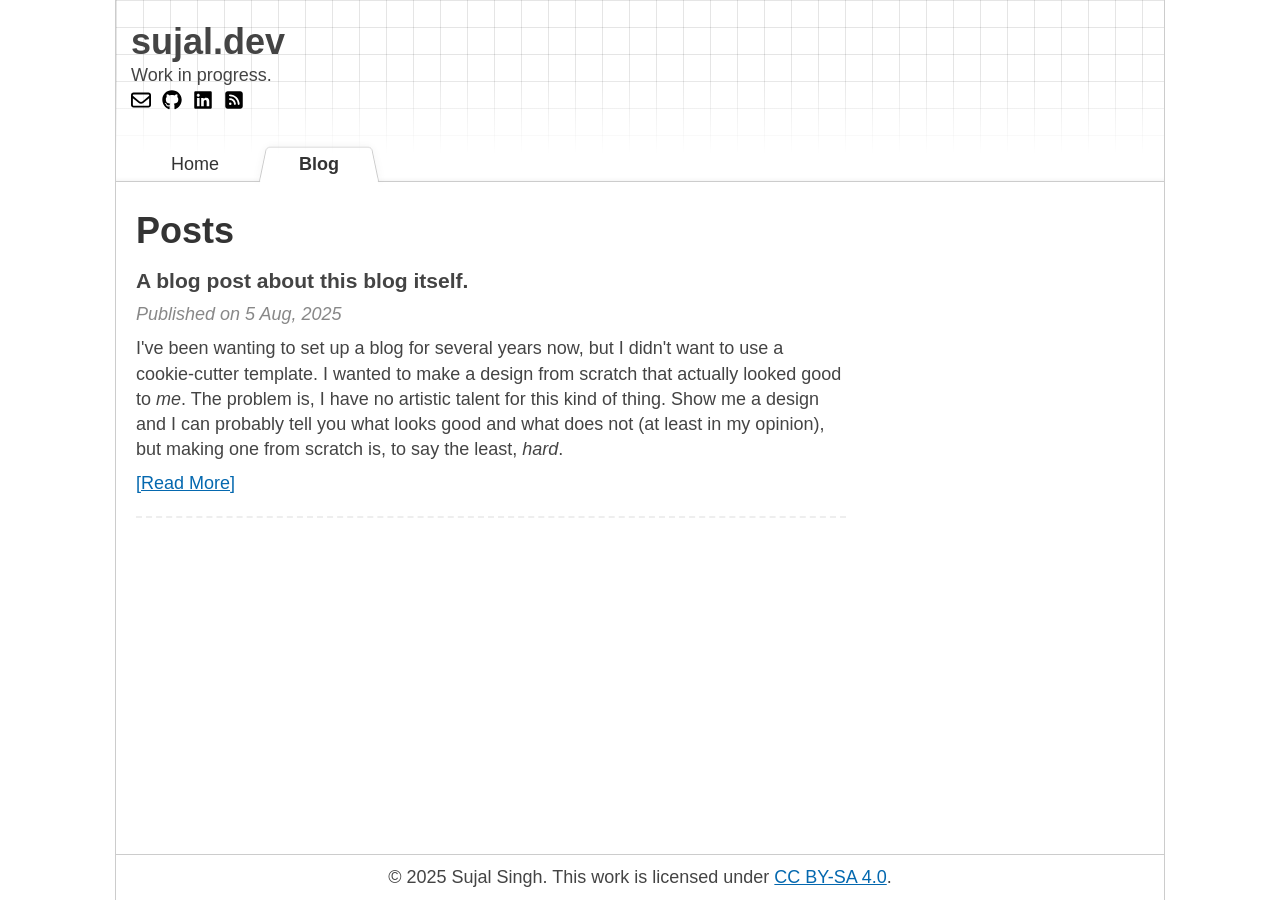
==== commit d27ea6fe: "post-01: init" ====
--- a/docs/blog/index.html
+++ b/docs/blog/index.html
@@ -1,6 +1,9 @@
-<!doctype html><html lang=en><meta charset=UTF-8><meta name=viewport content="width=device-width,initial-scale=1"><title>Blog | sujal.dev</title><link rel=preload href=/static/stickman-e8f2859b.svg as=image type=image/svg+xml><link rel=preload href=/static/fonts/WOFF2/LibertinusSans-Regular-basic-af2c86d8.woff2 as=font type=font/woff2 crossorigin><link rel=preload href=/static/fonts/WOFF2/LibertinusSans-Bold-basic-a6bb3218.woff2 as=font type=font/woff2 crossorigin><link rel=preload href=/static/fonts/WOFF2/LibertinusSans-Italic-basic-bf7f63e8.woff2 as=font type=font/woff2 crossorigin><style>@font-face{font-family:libertinus math;src:url(/static/fonts/WOFF2/LibertinusMath-Regular-094295a2.woff2)format("woff2"),url(/static/fonts/WOFF/LibertinusMath-Regular-e5c947fe.woff)format("woff");font-display:swap}@font-face{font-family:libertinus mono;src:url(/static/fonts/WOFF2/LibertinusMono-Regular-basic-972b088c.woff2)format("woff2"),url(/static/fonts/WOFF/LibertinusMono-Regular-basic-6f5d230e.woff)format("woff");font-display:swap;unicode-range:U+??}@font-face{font-family:libertinus mono;src:url(/static/fonts/WOFF2/LibertinusMono-Regular-extras-6eebf06f.woff2)format("woff2"),url(/static/fonts/WOFF/LibertinusMono-Regular-extras-5fb4d1dd.woff)format("woff");font-display:swap;unicode-range:U+100-17F,U+237,U+300-36F,U+2010-2027,U+2070-2071,U+2074-2075,U+2076-2081,U+2082-208E,U+2090-2091,U+2093-2094,U+2153-215F,U+2190-219B,U+2200-220D,U+220F-2214,U+2217-221F,U+22C5,U+2500,U+2503,U+250C,U+2510,U+2514,U+2518,U+251C,U+2524,U+252C,U+2534,U+253C,U+2550-256C,U+2580,U+2584,U+2588,U+258C,U+2590-2593,U+2605,U+2639-263B,U+2660,U+2663,U+2665-2666,U+2669-266F,U+A789,U+FB29,U+FFFD,U+1D106-1D107}@font-face{font-family:libertinus sans;src:url(/static/fonts/WOFF2/LibertinusSans-Bold-basic-a6bb3218.woff2)format("woff2"),url(/static/fonts/WOFF/LibertinusSans-Bold-basic-ce98fa9d.woff)format("woff");font-display:swap;font-weight:700;unicode-range:U+??}@font-face{font-family:libertinus sans;src:url(/static/fonts/WOFF2/LibertinusSans-Bold-extras-67cdca6e.woff2)format("woff2"),url(/static/fonts/WOFF/LibertinusSans-Bold-extras-138753fc.woff)format("woff");font-display:swap;font-weight:700;unicode-range:U+2000-201F,U+2076-208E,U+2090-2097,U+0100-0180,U+2178-217C,U+0186-0187,U+217F,U+0189,U+2181-2184,U+018F,U+2190-219B,U+01A0-01A1,U+2020,U+21A6,U+2021,U+21A8,U+01A9,U+01AB,U+2022,U+01AE-01B0,U+2023,U+21AE,U+2024,U+01B7-01B9,U+2025,U+21BC-21BD,U+01C0-021B,U+2037,U+2214,U+021E-021F,U+2039,U+2218-221A,U+203A,U+221C,U+0226-0233,U+203C-203D,U+2236,U+0237,U+203E,U+223C,U+0241,U+2241,U+0243,U+2245,U+2248,U+0249,U+2249,U+2042,U+0250-02E4,U+02EC-02EE,U+22EE-22EF,U+0300-034E,U+2074,U+0350-036F,U+0374-0375,U+037A-037E,U+237D,U+2380,U+0384-038A,U+038C,U+038E-03A1,U+03A3-03CE,U+03D0-03D5,U+23D3,U+03D8-03D9,U+03F0,U+2098,U+0400-045F,U+20AB,U+2460,U+20AC,U+2461-246E,U+20AF,U+246F-2477,U+20B1,U+2478-2487,U+0490-0491,U+24B6-24C0,U+20BF,U+24C1-24CE,U+04D0-04E7,U+24DF-24E2,U+04EC-04F5,U+24ED-24EE,U+04F8-04F9,U+24F1-24FF,U+25A0-25A1,U+05B0-05C3,U+25BC-25BD,U+05C6,U+25C0-25C1,U+25C6-25C7,U+25C9-25CB,U+25CE-25CF,U+05D0-05EA,U+25E6,U+05F0-05F4,U+2605,U+2100-2103,U+2619,U+261B,U+261E,U+2105-2106,U+2627,U+262F,U+2109,U+2639-2644,U+210C,U+2645-2648,U+210D,U+2649-264C,U+210E,U+264D-2650,U+210F,U+2651-2653,U+2111,U+2660,U+2663,U+2665-2666,U+2113,U+2669-266C,U+2115-2116,U+2119-211A,U+211C,U+2695,U+2698,U+211D,U+26A2-26A5,U+2120,U+26AD,U+2122,U+2124,U+2126-2127,U+212E,U+2135-2137,U+A720-A721,U+2138-2139,U+2767,U+2776-277F,U+A789,U+214F,U+2153-2157,U+27C2,U+2158-215F,U+27E6-27E9,U+2160-2161,U+FFFD,U+2162-2177,U+217D-217E,U+2180,U+2026-2027,U+202F-2030,U+21C0-21C1,U+2031-2032,U+21CB-21CC,U+2033,U+21CD-21D1,U+2034,U+21D2-21D6,U+2035,U+21D7-21D9,U+2036,U+203B,U+2200-220D,U+220F-2213,U+2215-2217,U+221B,U+221D-221F,U+2044,U+2223-222B,U+2047-204A,U+2C60-2C6A,U+204B,U+2C6B-2C6C,U+2C74-2C77,U+204F,U+2259,U+2260-2262,U+2264-2265,U+226A-226B,U+226E-2271,U+2282-2285,U+2295-2298,U+2E17-2E18,U+22A2-22A6,U+22C5,U+2070,U+2300,U+2302,U+2071,U+2303,U+2310,U+2075,U+2320-2321,U+2326-2327,U+2329-232B,U+1D106-1D107,U+2099-209B,U+25B2,U+209C,U+25B3,U+20A2-20A4,U+20A7-20A8,U+2423,U+25D0-25D7,U+24CF-24DE,U+24E3-24EC,U+24EF-24F0,U+FB29,U+1D00-1DBF,U+25B6-25B7,U+1E00-1F15,U+1F18-1F1D,U+1F20-1F45,U+1F48-1F4D,U+1F50-1F57,U+1F59,U+1F5B,U+1F5D,U+1F5F-1F7D,U+1F80-1FB4,U+1FB6-1FC4,U+1FC6-1FD3,U+1FD6-1FDB,U+1FDD-1FEF,U+1FF2-1FF4,U+1FF6-1FFE}@font-face{font-family:libertinus sans;src:url(/static/fonts/WOFF2/LibertinusSans-Italic-basic-bf7f63e8.woff2)format("woff2"),url(/static/fonts/WOFF/LibertinusSans-Italic-basic-66e75a84.woff)format("woff");font-display:swap;font-style:italic;unicode-range:U+??}@font-face{font-family:libertinus sans;src:url(/static/fonts/WOFF2/LibertinusSans-Italic-extras-02da3133.woff2)format("woff2"),url(/static/fonts/WOFF/LibertinusSans-Italic-extras-808f55f8.woff)format("woff");font-display:swap;font-style:italic;unicode-range:U+2000-200B,U+200D,U+2010-201F,U+2076-208E,U+2090-2094,U+2098-2099,U+0100-023F,U+203E,U+0241,U+223C,U+0243,U+2241,U+2245,U+2248,U+0249,U+2249,U+2042,U+0250-02E4,U+02EC-02EE,U+22EE-22EF,U+0300-0331,U+2329-232A,U+2070,U+0338,U+2071,U+0342-0343,U+2074-2075,U+0351,U+0357-0364,U+0374-0375,U+037A-037E,U+237D,U+2380,U+0384-038A,U+038C,U+038E-03A1,U+03A3-03CE,U+03D0-03E1,U+03F0-03F6,U+03F8-03F9,U+03FB,U+03FD-0477,U+20AF,U+2470-2471,U+20B1,U+047C-047F,U+2477-2479,U+0483,U+247B-2482,U+048C-04C4,U+20BF,U+24BD,U+04C7-04CC,U+24C4-24C6,U+04D0-04F9,U+24F1-24FF,U+25A0-25A1,U+05B0-05C3,U+25BC-25BD,U+05C6,U+25C0-25C1,U+25C6-25C7,U+25C9-25CB,U+25CE-25CF,U+05D0-05EA,U+25E6,U+05F0-05F4,U+2605,U+2100-2103,U+2619,U+261B,U+261E,U+2105-2106,U+2627,U+262F,U+2109,U+2639-2644,U+210C,U+2645-2648,U+210D,U+2649-264C,U+210E,U+264D-2650,U+210F,U+2651-2653,U+2111,U+2660,U+2663,U+2665-2666,U+2113,U+2669-266C,U+2115-2116,U+2119-211A,U+211C,U+2695,U+2698,U+211D,U+26A2-26A5,U+2120,U+26AD,U+2122,U+2124,U+2126-2127,U+212E,U+2135-2137,U+A720-A721,U+2138-2139,U+2767,U+2776-277F,U+A789,U+214F,U+2153-2157,U+27C2,U+2158-215F,U+27E6-27E9,U+2160-2161,U+FFFD,U+2162-216E,U+2020,U+216F-2173,U+2021,U+2174-2178,U+2022,U+2179-217D,U+2023,U+217E-2181,U+2024,U+2182-2184,U+2025-2026,U+2190,U+2027,U+2191-219B,U+21A6,U+21A8,U+21AE,U+202F,U+21BC-21BD,U+2030,U+21C0-21C1,U+2031-2032,U+21CB-21CC,U+2033,U+21CD-21D1,U+2034,U+21D2-21D6,U+2035,U+21D7-21D9,U+2036-2037,U+2039-203D,U+2200-220D,U+220F-221F,U+2044,U+2223-222B,U+2047-2048,U+2236,U+2049-204A,U+2C60-2C6A,U+204B,U+2C6B-2C6C,U+2C74-2C77,U+204F,U+2259,U+2260-2262,U+2264-2265,U+226A-226B,U+226E-2271,U+2282-2285,U+2295,U+2E02,U+2296,U+2E03-2E05,U+2297,U+2E08-2E0A,U+2298,U+2E17-2E18,U+22A2-22A6,U+22C5,U+2300,U+2302-2303,U+2310,U+2320-2321,U+2326-2327,U+232B,U+1D106-1D107,U+23D3,U+20A2-20A4,U+20A7-20A8,U+2423,U+20AB-20AC,U+2460-246D,U+25D0,U+246E-246F,U+2472,U+25D1,U+2473-2476,U+25D2,U+247A,U+25D3-25D4,U+2483-2485,U+25D5,U+2486-2487,U+25D6-25D7,U+24B6-24BC,U+24BE-24C3,U+24C7-24F0,U+FB29,U+1D43-1D44,U+1D47-1D4A,U+1D4D,U+1D4F-1D50,U+1D52-1D53,U+1D56-1D58,U+1D5A-1D5B,U+1D9C,U+1DA0,U+25B2-25B3,U+1DBB,U+25B6-25B7,U+1E00-1F15,U+1F18-1F1D,U+1F20-1F45,U+1F48-1F4D,U+1F50-1F57,U+1F59,U+1F5B,U+1F5D,U+1F5F-1F7D,U+1F80-1FB4,U+1FB6-1FC4,U+1FC6-1FD3,U+1FD6-1FDB,U+1FDD-1FEF,U+1FF2-1FF4,U+1FF6-1FFE}@font-face{font-family:libertinus sans;src:url(/static/fonts/WOFF2/LibertinusSans-Regular-basic-af2c86d8.woff2)format("woff2"),url(/static/fonts/WOFF/LibertinusSans-Regular-basic-b9ccd7fa.woff)format("woff");font-display:swap;unicode-range:U+??}@font-face{font-family:libertinus sans;src:url(/static/fonts/WOFF2/LibertinusSans-Regular-extras-160199da.woff2)format("woff2"),url(/static/fonts/WOFF/LibertinusSans-Regular-extras-ee928544.woff)format("woff");font-display:swap;unicode-range:U+2000-201F,U+2076-208E,U+2090-2097,U+0100-023F,U+203E,U+0241,U+223C,U+0243,U+2241,U+2245,U+2248,U+0249,U+2249,U+2042,U+0250-02E4,U+02EC-02EE,U+22EE-22EF,U+0300-034E,U+2074,U+0350-036F,U+0374-0375,U+037A-037E,U+237D,U+2380,U+0384-038A,U+038C,U+038E-03A1,U+03A3-03CE,U+03D0-03E1,U+03F0-03F6,U+03F8-03F9,U+03FB,U+03FD-045F,U+20AB,U+2460,U+20AC,U+2461-246E,U+20AF,U+246F-2477,U+20B1,U+2478-2487,U+0490-0491,U+04AE-04AF,U+24B6-24C0,U+20BF,U+24C1-24CE,U+04D0-04F9,U+24F1-24FF,U+25A0-25A1,U+05B0-05C3,U+25BC-25BD,U+05C6,U+25C0-25C1,U+25C6-25C7,U+25C9-25CB,U+25CE-25CF,U+05D0-05EA,U+25E6,U+05F0-05F4,U+2605,U+2100-2103,U+2619,U+261B,U+261E,U+2105-2106,U+2627,U+262F,U+2109,U+2639-2644,U+210C,U+2645-2648,U+210D,U+2649-264C,U+210E,U+264D-2650,U+210F,U+2651-2653,U+2111,U+2660,U+2663,U+2665-2666,U+2113,U+2669-266C,U+2115-2116,U+2119-211A,U+211C,U+2695,U+2698,U+211D,U+26A2-26A5,U+2120,U+26AD,U+2122,U+2124,U+2126-2127,U+212E,U+2135-2137,U+A720-A721,U+2138-2139,U+2767,U+2776-277F,U+A789,U+214F,U+2153-2157,U+27C2,U+2158-215F,U+27E6-27E9,U+2160-2161,U+FFFD,U+2162-216E,U+2020,U+216F-2173,U+2021,U+2174-2178,U+2022,U+2179-217D,U+2023,U+217E-217F,U+2024-2026,U+2190,U+2027,U+2191-219B,U+21A6,U+21A8,U+21AE,U+202F,U+21BC-21BD,U+2030,U+21C0-21C1,U+2031-2032,U+21CB-21CC,U+2033,U+21CD-21D1,U+2034,U+21D2-21D6,U+2035,U+21D7-21D9,U+2036-2037,U+2039-203D,U+2200-220D,U+220F-221F,U+2044,U+2223-222B,U+2047-2048,U+2236,U+2049-204A,U+2C60-2C6A,U+204B,U+2C6B-2C6C,U+2C74-2C77,U+204F,U+2259,U+2260-2262,U+2264-2265,U+226A-226B,U+226E-2271,U+2282-2285,U+2295,U+2E02,U+2296,U+2E03-2E05,U+2297,U+2E08-2E0A,U+2298,U+2E17-2E18,U+22A2-22A6,U+22C5,U+2070,U+2300,U+2302,U+2071,U+2303,U+2310,U+2075,U+2320-2321,U+2326-2327,U+2329-232B,U+1D106-1D107,U+2098-209A,U+23D3,U+209B-209C,U+20A2-20A4,U+20A7-20A8,U+2423,U+25D0-25D7,U+24CF-24F0,U+FB29,U+1D15,U+1D43-1D44,U+1D47-1D4A,U+1D4D-1D50,U+1D52-1D53,U+1D56-1D58,U+1D5A-1D5B,U+1D9C,U+1DA0,U+25B2-25B3,U+1DBB,U+25B6-25B7,U+1E00-1F15,U+1F18-1F1D,U+1F20-1F45,U+1F48-1F4D,U+1F50-1F57,U+1F59,U+1F5B,U+1F5D,U+1F5F-1F7D,U+1F80-1FB4,U+1FB6-1FC4,U+1FC6-1FD3,U+1FD6-1FDB,U+1FDD-1FEF,U+1FF2-1FF4,U+1FF6-1FFE}:root{--edges:#ccc;--light-edges:#eee;--light-text:#888;--regular-text:#444;--bold-text:#333;--anchor:#0468af;--anchor-hover:#0585e1;--anchor-active:#ca0}*{margin:0;box-sizing:border-box;color:var(--regular-text)}body{max-width:1050px;margin:0 auto;font-family:libertinus sans,helvetica,sans-serif;font-size:18px;line-height:1.4}h1,h2,h3{line-height:1.2;color:var(--bold-text)}a,a:visited{color:var(--anchor)}a:hover{color:var(--anchor-hover)}a:active{color:var(--anchor-active)}code,pre,tt,kbd,samp{font-family:libertinus mono,monospace}#skip{position:absolute;top:-100px;left:50%;transform:translateX(-50%);padding:8px;border:2px solid #000;outline:none;background:#fff;z-index:10}#skip:focus{top:0}#root{min-height:100vh;border:1px solid var(--edges);border-top:0;border-bottom:0;display:flex;flex-direction:column}header{position:relative;border-bottom:1px solid var(--edges);background-size:100% 100%,27px 100%,100% 27px;background-image:linear-gradient(to top,white 15%,transparent 60%),linear-gradient(to right,rgba(0,0,0,.1) 1px,transparent 1px),linear-gradient(to bottom,rgba(0,0,0,.1) 1px,transparent 1px);display:flex;flex-direction:column;box-shadow:inset 0 -4px 5px -4px rgba(0,0,0,8%)}header::after{content:'';position:absolute;right:25px;bottom:45px;width:75px;height:125px;background-image:url(/static/stickman-e8f2859b.svg);background-size:cover;opacity:.7}header a,header a:visited{text-decoration:none;color:var(--bold-text)}header a:hover{color:#000}#title{padding:25px 15px}#title b{font-size:2em;line-height:.95}#title p{margin-top:.1em}#links-container{margin-top:.075em;margin-right:1px}#links-container a{margin-right:6px}#links-container svg{min-width:20px}nav{display:flex;padding-left:15px}nav>span{position:relative;padding:10px 5% 4px}@supports(padding:min(1px,2px)){nav>span{padding:10px min(5%,40px)4px}}nav>span>a{font-weight:400}#selected-tab>a{font-weight:700}#selected-tab::before{content:'';position:absolute;top:0;right:0;bottom:0;left:0;border:1px solid var(--edges);border-bottom:none;border-radius:5px 5px 0 0;transform:perspective(5px)rotateX(1deg);transform-origin:bottom;box-shadow:0 -1px 10px 1px rgba(0,0,0,4%);pointer-events:none}#selected-tab::after{content:'';position:absolute;top:90%;right:0;bottom:-15%;left:0;transform:perspective(5px)rotateX(1deg);transform-origin:bottom;background:#fff}#selected-tab>a{font-weight:700}main{display:flex;flex:1}main>*{padding:0 20px}main>article{min-width:750px;max-width:750px}@media all and (max-width:1050px){main{flex-wrap:wrap}main>article{min-width:initial;max-width:100%}}ul{padding-left:1em}footer{margin-top:auto;border-top:1px solid var(--edges);padding:10px;text-align:center}#posts>h1{}.post-preview{padding-bottom:20px;border-bottom:2px dashed var(--light-edges)}.post-preview>h3>a{color:var(--regular-text);text-decoration:none}.post-date{font-style:italic;color:var(--light-text)}#content h1,h2,h3,h4,h5,h6{margin-top:.75em}#content p{margin:.5em 0}#content code{background:#e6e6e6;padding:2px 5px;border-radius:4px;font-size:.85em}.placeholder-text{color:gray;font-style:italic}</style><div id=root><a id=skip href=#content>Skip to main content</a><header><div id=title><a href=https://sujal.dev/><b>sujal.dev</b></a><p>Work in progress.<div id=links-container><a href=mailto:contact@sujal.dev aria-label="Email Address" title="Email Address"><svg height="20" width="20" viewBox="0 0 512 512"><path fill="#000" d="M64 112c-8.8.0-16 7.2-16 16v22.1L220.5 291.7c20.7 17 50.4 17 71.1.0L464 150.1V128c0-8.8-7.2-16-16-16H64zM48 212.2V384c0 8.8 7.2 16 16 16h384c8.8.0 16-7.2 16-16V212.2L322 328.8c-38.4 31.5-93.7 31.5-132 0L48 212.2zM0 128C0 92.7 28.7 64 64 64h384c35.3.0 64 28.7 64 64v256c0 35.3-28.7 64-64 64H64c-35.3.0-64-28.7-64-64V128z"/></svg>
+<!doctype html><html lang=en><meta charset=UTF-8><meta name=viewport content="width=device-width,initial-scale=1"><title>Blog | sujal.dev</title><link rel=preload href=/static/stickman-e8f2859b.svg as=image type=image/svg+xml><link rel=preload href=/static/fonts/WOFF2/LibertinusSans-Regular-basic-af2c86d8.woff2 as=font type=font/woff2 crossorigin><link rel=preload href=/static/fonts/WOFF2/LibertinusSans-Bold-basic-a6bb3218.woff2 as=font type=font/woff2 crossorigin><link rel=preload href=/static/fonts/WOFF2/LibertinusSans-Italic-basic-bf7f63e8.woff2 as=font type=font/woff2 crossorigin><style>@font-face{font-family:libertinus math;src:url(/static/fonts/WOFF2/LibertinusMath-Regular-094295a2.woff2)format("woff2"),url(/static/fonts/WOFF/LibertinusMath-Regular-e5c947fe.woff)format("woff");font-display:swap}@font-face{font-family:libertinus mono;src:url(/static/fonts/WOFF2/LibertinusMono-Regular-basic-972b088c.woff2)format("woff2"),url(/static/fonts/WOFF/LibertinusMono-Regular-basic-6f5d230e.woff)format("woff");font-display:swap;unicode-range:U+??}@font-face{font-family:libertinus mono;src:url(/static/fonts/WOFF2/LibertinusMono-Regular-extras-6eebf06f.woff2)format("woff2"),url(/static/fonts/WOFF/LibertinusMono-Regular-extras-5fb4d1dd.woff)format("woff");font-display:swap;unicode-range:U+100-17F,U+237,U+300-36F,U+2010-2027,U+2070-2071,U+2074-2075,U+2076-2081,U+2082-208E,U+2090-2091,U+2093-2094,U+2153-215F,U+2190-219B,U+2200-220D,U+220F-2214,U+2217-221F,U+22C5,U+2500,U+2503,U+250C,U+2510,U+2514,U+2518,U+251C,U+2524,U+252C,U+2534,U+253C,U+2550-256C,U+2580,U+2584,U+2588,U+258C,U+2590-2593,U+2605,U+2639-263B,U+2660,U+2663,U+2665-2666,U+2669-266F,U+A789,U+FB29,U+FFFD,U+1D106-1D107}@font-face{font-family:libertinus sans;src:url(/static/fonts/WOFF2/LibertinusSans-Bold-basic-a6bb3218.woff2)format("woff2"),url(/static/fonts/WOFF/LibertinusSans-Bold-basic-ce98fa9d.woff)format("woff");font-display:swap;font-weight:700;unicode-range:U+??}@font-face{font-family:libertinus sans;src:url(/static/fonts/WOFF2/LibertinusSans-Bold-extras-67cdca6e.woff2)format("woff2"),url(/static/fonts/WOFF/LibertinusSans-Bold-extras-138753fc.woff)format("woff");font-display:swap;font-weight:700;unicode-range:U+2000-201F,U+2076-208E,U+2090-2097,U+0100-0180,U+2178-217C,U+0186-0187,U+217F,U+0189,U+2181-2184,U+018F,U+2190-219B,U+01A0-01A1,U+2020,U+21A6,U+2021,U+21A8,U+01A9,U+01AB,U+2022,U+01AE-01B0,U+2023,U+21AE,U+2024,U+01B7-01B9,U+2025,U+21BC-21BD,U+01C0-021B,U+2037,U+2214,U+021E-021F,U+2039,U+2218-221A,U+203A,U+221C,U+0226-0233,U+203C-203D,U+2236,U+0237,U+203E,U+223C,U+0241,U+2241,U+0243,U+2245,U+2248,U+0249,U+2249,U+2042,U+0250-02E4,U+02EC-02EE,U+22EE-22EF,U+0300-034E,U+2074,U+0350-036F,U+0374-0375,U+037A-037E,U+237D,U+2380,U+0384-038A,U+038C,U+038E-03A1,U+03A3-03CE,U+03D0-03D5,U+23D3,U+03D8-03D9,U+03F0,U+2098,U+0400-045F,U+20AB,U+2460,U+20AC,U+2461-246E,U+20AF,U+246F-2477,U+20B1,U+2478-2487,U+0490-0491,U+24B6-24C0,U+20BF,U+24C1-24CE,U+04D0-04E7,U+24DF-24E2,U+04EC-04F5,U+24ED-24EE,U+04F8-04F9,U+24F1-24FF,U+25A0-25A1,U+05B0-05C3,U+25BC-25BD,U+05C6,U+25C0-25C1,U+25C6-25C7,U+25C9-25CB,U+25CE-25CF,U+05D0-05EA,U+25E6,U+05F0-05F4,U+2605,U+2100-2103,U+2619,U+261B,U+261E,U+2105-2106,U+2627,U+262F,U+2109,U+2639-2644,U+210C,U+2645-2648,U+210D,U+2649-264C,U+210E,U+264D-2650,U+210F,U+2651-2653,U+2111,U+2660,U+2663,U+2665-2666,U+2113,U+2669-266C,U+2115-2116,U+2119-211A,U+211C,U+2695,U+2698,U+211D,U+26A2-26A5,U+2120,U+26AD,U+2122,U+2124,U+2126-2127,U+212E,U+2135-2137,U+A720-A721,U+2138-2139,U+2767,U+2776-277F,U+A789,U+214F,U+2153-2157,U+27C2,U+2158-215F,U+27E6-27E9,U+2160-2161,U+FFFD,U+2162-2177,U+217D-217E,U+2180,U+2026-2027,U+202F-2030,U+21C0-21C1,U+2031-2032,U+21CB-21CC,U+2033,U+21CD-21D1,U+2034,U+21D2-21D6,U+2035,U+21D7-21D9,U+2036,U+203B,U+2200-220D,U+220F-2213,U+2215-2217,U+221B,U+221D-221F,U+2044,U+2223-222B,U+2047-204A,U+2C60-2C6A,U+204B,U+2C6B-2C6C,U+2C74-2C77,U+204F,U+2259,U+2260-2262,U+2264-2265,U+226A-226B,U+226E-2271,U+2282-2285,U+2295-2298,U+2E17-2E18,U+22A2-22A6,U+22C5,U+2070,U+2300,U+2302,U+2071,U+2303,U+2310,U+2075,U+2320-2321,U+2326-2327,U+2329-232B,U+1D106-1D107,U+2099-209B,U+25B2,U+209C,U+25B3,U+20A2-20A4,U+20A7-20A8,U+2423,U+25D0-25D7,U+24CF-24DE,U+24E3-24EC,U+24EF-24F0,U+FB29,U+1D00-1DBF,U+25B6-25B7,U+1E00-1F15,U+1F18-1F1D,U+1F20-1F45,U+1F48-1F4D,U+1F50-1F57,U+1F59,U+1F5B,U+1F5D,U+1F5F-1F7D,U+1F80-1FB4,U+1FB6-1FC4,U+1FC6-1FD3,U+1FD6-1FDB,U+1FDD-1FEF,U+1FF2-1FF4,U+1FF6-1FFE}@font-face{font-family:libertinus sans;src:url(/static/fonts/WOFF2/LibertinusSans-Italic-basic-bf7f63e8.woff2)format("woff2"),url(/static/fonts/WOFF/LibertinusSans-Italic-basic-66e75a84.woff)format("woff");font-display:swap;font-style:italic;unicode-range:U+??}@font-face{font-family:libertinus sans;src:url(/static/fonts/WOFF2/LibertinusSans-Italic-extras-02da3133.woff2)format("woff2"),url(/static/fonts/WOFF/LibertinusSans-Italic-extras-808f55f8.woff)format("woff");font-display:swap;font-style:italic;unicode-range:U+2000-200B,U+200D,U+2010-201F,U+2076-208E,U+2090-2094,U+2098-2099,U+0100-023F,U+203E,U+0241,U+223C,U+0243,U+2241,U+2245,U+2248,U+0249,U+2249,U+2042,U+0250-02E4,U+02EC-02EE,U+22EE-22EF,U+0300-0331,U+2329-232A,U+2070,U+0338,U+2071,U+0342-0343,U+2074-2075,U+0351,U+0357-0364,U+0374-0375,U+037A-037E,U+237D,U+2380,U+0384-038A,U+038C,U+038E-03A1,U+03A3-03CE,U+03D0-03E1,U+03F0-03F6,U+03F8-03F9,U+03FB,U+03FD-0477,U+20AF,U+2470-2471,U+20B1,U+047C-047F,U+2477-2479,U+0483,U+247B-2482,U+048C-04C4,U+20BF,U+24BD,U+04C7-04CC,U+24C4-24C6,U+04D0-04F9,U+24F1-24FF,U+25A0-25A1,U+05B0-05C3,U+25BC-25BD,U+05C6,U+25C0-25C1,U+25C6-25C7,U+25C9-25CB,U+25CE-25CF,U+05D0-05EA,U+25E6,U+05F0-05F4,U+2605,U+2100-2103,U+2619,U+261B,U+261E,U+2105-2106,U+2627,U+262F,U+2109,U+2639-2644,U+210C,U+2645-2648,U+210D,U+2649-264C,U+210E,U+264D-2650,U+210F,U+2651-2653,U+2111,U+2660,U+2663,U+2665-2666,U+2113,U+2669-266C,U+2115-2116,U+2119-211A,U+211C,U+2695,U+2698,U+211D,U+26A2-26A5,U+2120,U+26AD,U+2122,U+2124,U+2126-2127,U+212E,U+2135-2137,U+A720-A721,U+2138-2139,U+2767,U+2776-277F,U+A789,U+214F,U+2153-2157,U+27C2,U+2158-215F,U+27E6-27E9,U+2160-2161,U+FFFD,U+2162-216E,U+2020,U+216F-2173,U+2021,U+2174-2178,U+2022,U+2179-217D,U+2023,U+217E-2181,U+2024,U+2182-2184,U+2025-2026,U+2190,U+2027,U+2191-219B,U+21A6,U+21A8,U+21AE,U+202F,U+21BC-21BD,U+2030,U+21C0-21C1,U+2031-2032,U+21CB-21CC,U+2033,U+21CD-21D1,U+2034,U+21D2-21D6,U+2035,U+21D7-21D9,U+2036-2037,U+2039-203D,U+2200-220D,U+220F-221F,U+2044,U+2223-222B,U+2047-2048,U+2236,U+2049-204A,U+2C60-2C6A,U+204B,U+2C6B-2C6C,U+2C74-2C77,U+204F,U+2259,U+2260-2262,U+2264-2265,U+226A-226B,U+226E-2271,U+2282-2285,U+2295,U+2E02,U+2296,U+2E03-2E05,U+2297,U+2E08-2E0A,U+2298,U+2E17-2E18,U+22A2-22A6,U+22C5,U+2300,U+2302-2303,U+2310,U+2320-2321,U+2326-2327,U+232B,U+1D106-1D107,U+23D3,U+20A2-20A4,U+20A7-20A8,U+2423,U+20AB-20AC,U+2460-246D,U+25D0,U+246E-246F,U+2472,U+25D1,U+2473-2476,U+25D2,U+247A,U+25D3-25D4,U+2483-2485,U+25D5,U+2486-2487,U+25D6-25D7,U+24B6-24BC,U+24BE-24C3,U+24C7-24F0,U+FB29,U+1D43-1D44,U+1D47-1D4A,U+1D4D,U+1D4F-1D50,U+1D52-1D53,U+1D56-1D58,U+1D5A-1D5B,U+1D9C,U+1DA0,U+25B2-25B3,U+1DBB,U+25B6-25B7,U+1E00-1F15,U+1F18-1F1D,U+1F20-1F45,U+1F48-1F4D,U+1F50-1F57,U+1F59,U+1F5B,U+1F5D,U+1F5F-1F7D,U+1F80-1FB4,U+1FB6-1FC4,U+1FC6-1FD3,U+1FD6-1FDB,U+1FDD-1FEF,U+1FF2-1FF4,U+1FF6-1FFE}@font-face{font-family:libertinus sans;src:url(/static/fonts/WOFF2/LibertinusSans-Regular-basic-af2c86d8.woff2)format("woff2"),url(/static/fonts/WOFF/LibertinusSans-Regular-basic-b9ccd7fa.woff)format("woff");font-display:swap;unicode-range:U+??}@font-face{font-family:libertinus sans;src:url(/static/fonts/WOFF2/LibertinusSans-Regular-extras-160199da.woff2)format("woff2"),url(/static/fonts/WOFF/LibertinusSans-Regular-extras-ee928544.woff)format("woff");font-display:swap;unicode-range:U+2000-201F,U+2076-208E,U+2090-2097,U+0100-023F,U+203E,U+0241,U+223C,U+0243,U+2241,U+2245,U+2248,U+0249,U+2249,U+2042,U+0250-02E4,U+02EC-02EE,U+22EE-22EF,U+0300-034E,U+2074,U+0350-036F,U+0374-0375,U+037A-037E,U+237D,U+2380,U+0384-038A,U+038C,U+038E-03A1,U+03A3-03CE,U+03D0-03E1,U+03F0-03F6,U+03F8-03F9,U+03FB,U+03FD-045F,U+20AB,U+2460,U+20AC,U+2461-246E,U+20AF,U+246F-2477,U+20B1,U+2478-2487,U+0490-0491,U+04AE-04AF,U+24B6-24C0,U+20BF,U+24C1-24CE,U+04D0-04F9,U+24F1-24FF,U+25A0-25A1,U+05B0-05C3,U+25BC-25BD,U+05C6,U+25C0-25C1,U+25C6-25C7,U+25C9-25CB,U+25CE-25CF,U+05D0-05EA,U+25E6,U+05F0-05F4,U+2605,U+2100-2103,U+2619,U+261B,U+261E,U+2105-2106,U+2627,U+262F,U+2109,U+2639-2644,U+210C,U+2645-2648,U+210D,U+2649-264C,U+210E,U+264D-2650,U+210F,U+2651-2653,U+2111,U+2660,U+2663,U+2665-2666,U+2113,U+2669-266C,U+2115-2116,U+2119-211A,U+211C,U+2695,U+2698,U+211D,U+26A2-26A5,U+2120,U+26AD,U+2122,U+2124,U+2126-2127,U+212E,U+2135-2137,U+A720-A721,U+2138-2139,U+2767,U+2776-277F,U+A789,U+214F,U+2153-2157,U+27C2,U+2158-215F,U+27E6-27E9,U+2160-2161,U+FFFD,U+2162-216E,U+2020,U+216F-2173,U+2021,U+2174-2178,U+2022,U+2179-217D,U+2023,U+217E-217F,U+2024-2026,U+2190,U+2027,U+2191-219B,U+21A6,U+21A8,U+21AE,U+202F,U+21BC-21BD,U+2030,U+21C0-21C1,U+2031-2032,U+21CB-21CC,U+2033,U+21CD-21D1,U+2034,U+21D2-21D6,U+2035,U+21D7-21D9,U+2036-2037,U+2039-203D,U+2200-220D,U+220F-221F,U+2044,U+2223-222B,U+2047-2048,U+2236,U+2049-204A,U+2C60-2C6A,U+204B,U+2C6B-2C6C,U+2C74-2C77,U+204F,U+2259,U+2260-2262,U+2264-2265,U+226A-226B,U+226E-2271,U+2282-2285,U+2295,U+2E02,U+2296,U+2E03-2E05,U+2297,U+2E08-2E0A,U+2298,U+2E17-2E18,U+22A2-22A6,U+22C5,U+2070,U+2300,U+2302,U+2071,U+2303,U+2310,U+2075,U+2320-2321,U+2326-2327,U+2329-232B,U+1D106-1D107,U+2098-209A,U+23D3,U+209B-209C,U+20A2-20A4,U+20A7-20A8,U+2423,U+25D0-25D7,U+24CF-24F0,U+FB29,U+1D15,U+1D43-1D44,U+1D47-1D4A,U+1D4D-1D50,U+1D52-1D53,U+1D56-1D58,U+1D5A-1D5B,U+1D9C,U+1DA0,U+25B2-25B3,U+1DBB,U+25B6-25B7,U+1E00-1F15,U+1F18-1F1D,U+1F20-1F45,U+1F48-1F4D,U+1F50-1F57,U+1F59,U+1F5B,U+1F5D,U+1F5F-1F7D,U+1F80-1FB4,U+1FB6-1FC4,U+1FC6-1FD3,U+1FD6-1FDB,U+1FDD-1FEF,U+1FF2-1FF4,U+1FF6-1FFE}:root{--edges:#ccc;--light-edges:#eee;--light-text:#888;--regular-text:#444;--bold-text:#333;--anchor:#0468af;--anchor-hover:#0585e1;--anchor-active:#ca0}*{margin:0;box-sizing:border-box;color:var(--regular-text)}body{max-width:1050px;margin:0 auto;font-family:libertinus sans,helvetica,sans-serif;font-size:18px;line-height:1.4}h1,h2,h3{line-height:1.2;color:var(--bold-text)}a,a:visited{color:var(--anchor)}a:hover{color:var(--anchor-hover)}a:active{color:var(--anchor-active)}code,pre,tt,kbd,samp{font-family:libertinus mono,monospace}#skip{position:absolute;top:-100px;left:50%;transform:translateX(-50%);padding:8px;border:2px solid #000;outline:none;background:#fff;z-index:10}#skip:focus{top:0}#root{min-height:100vh;border:1px solid var(--edges);border-top:0;border-bottom:0;display:flex;flex-direction:column}header{position:relative;border-bottom:1px solid var(--edges);background-size:100% 100%,27px 100%,100% 27px;background-image:linear-gradient(to top,white 15%,transparent 60%),linear-gradient(to right,rgba(0,0,0,.1) 1px,transparent 1px),linear-gradient(to bottom,rgba(0,0,0,.1) 1px,transparent 1px);display:flex;flex-direction:column;box-shadow:inset 0 -4px 5px -4px rgba(0,0,0,8%)}header::after{content:'';position:absolute;right:25px;bottom:45px;width:75px;height:125px;background-image:url(/static/stickman-e8f2859b.svg);background-size:cover;opacity:.7}header a,header a:visited{text-decoration:none;color:var(--bold-text)}header a:hover{color:#000}#title{padding:25px 15px}#title b{font-size:2em;line-height:.95}#title p{margin-top:.1em}#links-container{margin-top:.075em;margin-right:1px}#links-container a{margin-right:6px}#links-container svg{min-width:20px}nav{display:flex;padding-left:15px}nav>span{position:relative;padding:10px 5% 4px}@supports(padding:min(1px,2px)){nav>span{padding:10px min(5%,40px)4px}}nav>span>a{font-weight:400}#selected-tab>a{font-weight:700}#selected-tab::before{content:'';position:absolute;top:0;right:0;bottom:0;left:0;border:1px solid var(--edges);border-bottom:none;border-radius:5px 5px 0 0;transform:perspective(5px)rotateX(1deg);transform-origin:bottom;box-shadow:0 -1px 10px 1px rgba(0,0,0,4%);pointer-events:none}#selected-tab::after{content:'';position:absolute;top:90%;right:0;bottom:-15%;left:0;transform:perspective(5px)rotateX(1deg);transform-origin:bottom;background:#fff}#selected-tab>a{font-weight:700}main{display:flex;flex:1}main>*{padding:0 20px}main>article{min-width:750px;max-width:750px}@media all and (max-width:1050px){main{flex-wrap:wrap}main>article{min-width:initial;max-width:100%}}ul{padding-left:1em}footer{margin-top:auto;border-top:1px solid var(--edges);padding:10px;text-align:center}#posts>h1{}.post-preview{padding-bottom:20px;border-bottom:2px dashed var(--light-edges)}.post-preview>h3>a{color:var(--regular-text);text-decoration:none}.post-date{font-style:italic;color:var(--light-text)}article h1{font-size:2em}#content h1,h2,h3,h4,h5,h6{margin-top:.75em}#content p{margin:.5em 0}#content code{background:#e6e6e6;padding:2px 5px;border-radius:4px;font-size:.85em}.placeholder-text{color:gray;font-style:italic}</style><div id=root><a id=skip href=#content>Skip to main content</a><header><div id=title><a href=https://sujal.dev/><b>sujal.dev</b></a><p>Work in progress.<div id=links-container><a href=mailto:contact@sujal.dev aria-label="Email Address" title="Email Address"><svg height="20" width="20" viewBox="0 0 512 512"><path fill="#000" d="M64 112c-8.8.0-16 7.2-16 16v22.1L220.5 291.7c20.7 17 50.4 17 71.1.0L464 150.1V128c0-8.8-7.2-16-16-16H64zM48 212.2V384c0 8.8 7.2 16 16 16h384c8.8.0 16-7.2 16-16V212.2L322 328.8c-38.4 31.5-93.7 31.5-132 0L48 212.2zM0 128C0 92.7 28.7 64 64 64h384c35.3.0 64 28.7 64 64v256c0 35.3-28.7 64-64 64H64c-35.3.0-64-28.7-64-64V128z"/></svg>
 </a><a href=https://github.com/sujaldev aria-label="GitHub Profile" title="Github Profile"><svg height="20" width="19.375" viewBox="0 0 496 512"><path fill="#000" d="M165.9 397.4c0 2-2.3 3.6-5.2 3.6-3.3.3-5.6-1.3-5.6-3.6.0-2 2.3-3.6 5.2-3.6 3-.3 5.6 1.3 5.6 3.6zm-31.1-4.5c-.7 2 1.3 4.3 4.3 4.9 2.6 1 5.6.0 6.2-2s-1.3-4.3-4.3-5.2c-2.6-.7-5.5.3-6.2 2.3zm44.2-1.7c-2.9.7-4.9 2.6-4.6 4.9.3 2 2.9 3.3 5.9 2.6 2.9-.7 4.9-2.6 4.6-4.6-.3-1.9-3-3.2-5.9-2.9zM244.8 8C106.1 8 0 113.3.0 252c0 110.9 69.8 205.8 169.5 239.2 12.8 2.3 17.3-5.6 17.3-12.1.0-6.2-.3-40.4-.3-61.4.0.0-70 15-84.7-29.8.0.0-11.4-29.1-27.8-36.6.0.0-22.9-15.7 1.6-15.4.0.0 24.9 2 38.6 25.8 21.9 38.6 58.6 27.5 72.9 20.9 2.3-16 8.8-27.1 16-33.7-55.9-6.2-112.3-14.3-112.3-110.5.0-27.5 7.6-41.3 23.6-58.9-2.6-6.5-11.1-33.3 2.6-67.9 20.9-6.5 69 27 69 27 20-5.6 41.5-8.5 62.8-8.5s42.8 2.9 62.8 8.5c0 0 48.1-33.6 69-27 13.7 34.7 5.2 61.4 2.6 67.9 16 17.7 25.8 31.5 25.8 58.9.0 96.5-58.9 104.2-114.8 110.5 9.2 7.9 17 22.9 17 46.4.0 33.7-.3 75.4-.3 83.6.0 6.5 4.6 14.4 17.3 12.1C428.2 457.8 496 362.9 496 252 496 113.3 383.5 8 244.8 8zM97.2 352.9c-1.3 1-1 3.3.7 5.2 1.6 1.6 3.9 2.3 5.2 1 1.3-1 1-3.3-.7-5.2-1.6-1.6-3.9-2.3-5.2-1zm-10.8-8.1c-.7 1.3.3 2.9 2.3 3.9 1.6 1 3.6.7 4.3-.7.7-1.3-.3-2.9-2.3-3.9-2-.6-3.6-.3-4.3.7zm32.4 35.6c-1.6 1.3-1 4.3 1.3 6.2 2.3 2.3 5.2 2.6 6.5 1 1.3-1.3.7-4.3-1.3-6.2-2.2-2.3-5.2-2.6-6.5-1zm-11.4-14.7c-1.6 1-1.6 3.6.0 5.9 1.6 2.3 4.3 3.3 5.6 2.3 1.6-1.3 1.6-3.9.0-6.2-1.4-2.3-4-3.3-5.6-2z"/></svg>
 </a><a href=https://linkedin.com/in/sujal-singh aria-label="LinkedIn Profile" title="LinkedIn Profile"><svg width="20" height="20" viewBox="0 0 448 512"><path fill="#000" d="M416 32H31.9C14.3 32 0 46.5.0 64.3v383.4C0 465.5 14.3 480 31.9 480H416c17.6.0 32-14.5 32-32.3V64.3c0-17.8-14.4-32.3-32-32.3zM135.4 416H69V202.2h66.5V416zm-33.2-243c-21.3.0-38.5-17.3-38.5-38.5S80.9 96 102.2 96c21.2.0 38.5 17.3 38.5 38.5.0 21.3-17.2 38.5-38.5 38.5zm282.1 243h-66.4V312c0-24.8-.5-56.7-34.5-56.7-34.6.0-39.9 27-39.9 54.9V416h-66.4V202.2h63.7v29.2h.9c8.9-16.8 30.6-34.5 62.9-34.5 67.2.0 79.7 44.3 79.7 101.9V416z"/></svg>
 </a><a href=https://sujal.dev/rss.xml aria-label="RSS Feed" title="RSS Feed"><svg height="20" width="17.5" viewBox="0 0 448 512"><path fill="#000" d="M64 32C28.7 32 0 60.7.0 96V416c0 35.3 28.7 64 64 64h320c35.3.0 64-28.7 64-64V96c0-35.3-28.7-64-64-64H64zM96 136c0-13.3 10.7-24 24-24 137 0 248 111 248 248 0 13.3-10.7 24-24 24s-24-10.7-24-24c0-110.5-89.5-2e2-2e2-2e2-13.3.0-24-10.7-24-24zm0 96c0-13.3 10.7-24 24-24 83.9.0 152 68.1 152 152 0 13.3-10.7 24-24 24s-24-10.7-24-24c0-57.4-46.6-104-104-104-13.3.0-24-10.7-24-24zm0 120a32 32 0 1164 0 32 32 0 11-64 0z"/></svg></a></div></div><nav><span><a href=/>Home</a>
-</span><span id=selected-tab><a href=/blog>Blog</a></span></nav></header><main><article id=content><div id=posts><h1>Posts</h1><div class=post-preview><h3><a href=/post/a-blog-post-about-this-blog-itself>A blog post about this blog itself.</a></h3><p class=post-date>Published on 4 Aug, 2025</p><a href=/post/a-blog-post-about-this-blog-itself>[Read More]</a></div></div></article><div></div></main><footer><p>© 2025 Sujal Singh. This work is licensed under
+</span><span id=selected-tab><a href=/blog>Blog</a></span></nav></header><main><article id=content><div id=posts><h1>Posts</h1><div class=post-preview><h3><a href=/post/a-blog-post-about-this-blog-itself>A blog post about this blog itself.</a></h3><p class=post-date>Published on 5 Aug, 2025<p>I've been wanting to set up a blog for several years now, but I didn't want to use a cookie-cutter template. I wanted to
+make a design from scratch that actually looked good to <em>me</em>. The problem is, I have no artistic talent for this kind of
+thing. Show me a design and I can probably tell you what looks good and what does not (at least in my opinion), but
+making one from scratch is, to say the least, <em>hard</em>.</p><a href=/post/a-blog-post-about-this-blog-itself>[Read More]</a></div></div></article><div></div></main><footer><p>© 2025 Sujal Singh. This work is licensed under
 <a href=https://creativecommons.org/licenses/by-sa/4.0/ target=_blank rel="license noopener noreferrer">CC BY-SA 4.0</a>.</footer></div>
